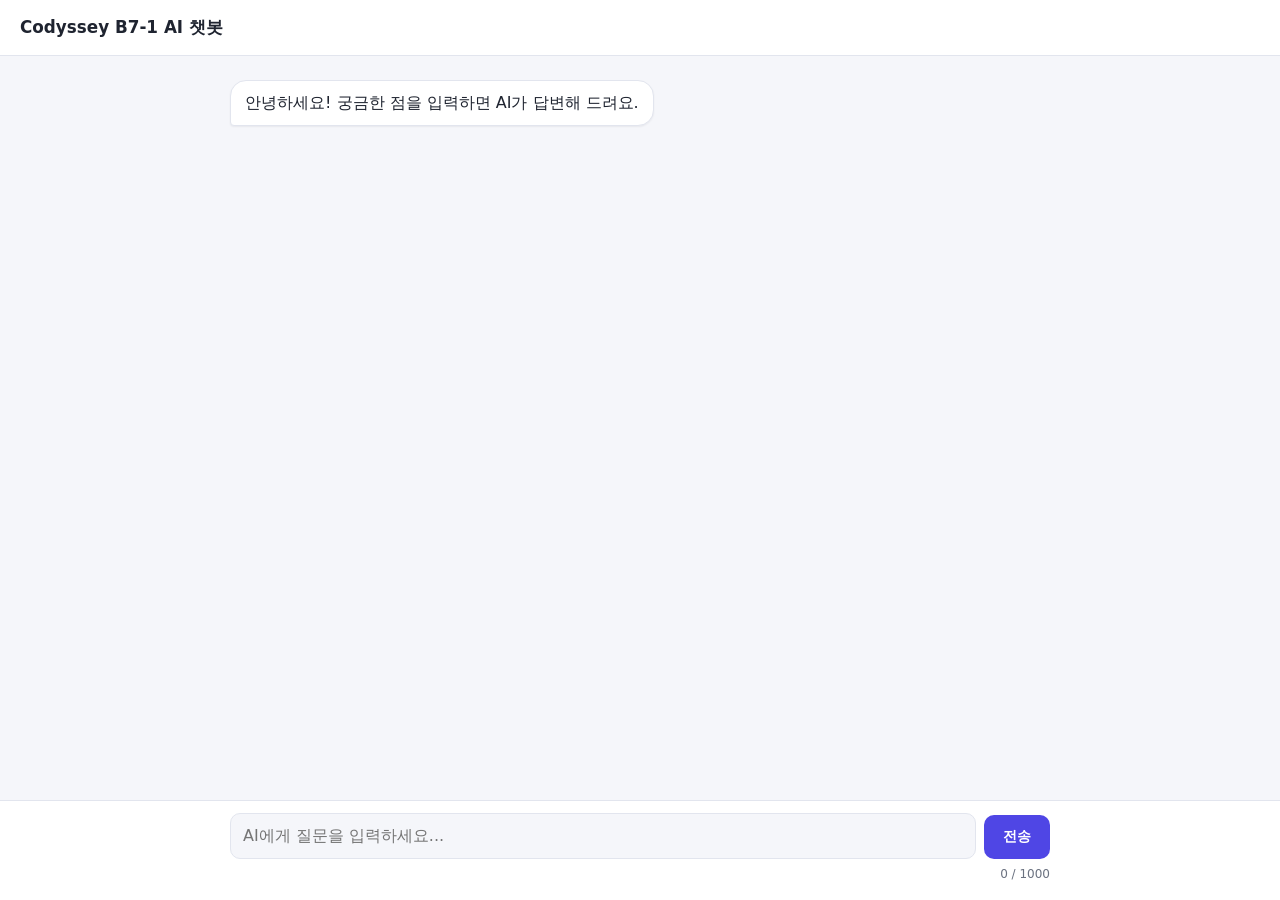
==== templates/index.html @ aaa0cbb3 "feat: style.css 모던 반응형 스타일링 및 말풍선 디자인 구현" ====
<!DOCTYPE html>
<html lang="ko">
<head>
  <meta charset="UTF-8">
  <meta name="viewport" content="width=device-width, initial-scale=1.0">
  <title>Codyssey B7-1 AI Chatbot</title>
  <link rel="stylesheet" href="/static/css/style.css">
</head>
<body>
  <!--
    [권태현 전담] 웹 챗봇 단일 페이지 인터페이스
    질문 입력과 AI 응답을 같은 화면의 말풍선으로 보여줍니다.
  -->
  <header class="app-header">
    <h1 class="app-title">Codyssey B7-1 AI 챗봇</h1>
    <div id="auth-info" class="auth-info"></div>
  </header>

  <div class="app-body">
    <main class="chat-panel">
      <section id="chat-messages" class="chat-messages" role="log" aria-live="polite" aria-label="대화 내용">
        <div class="message assistant welcome">안녕하세요! 궁금한 점을 입력하면 AI가 답변해 드려요.</div>
      </section>

      <form id="chat-form" class="chat-form" autocomplete="off">
        <label for="chat-input" class="visually-hidden">질문 입력</label>
        <textarea id="chat-input" name="prompt" rows="1" placeholder="AI에게 질문을 입력하세요..."></textarea>
        <button type="submit" id="send-btn" class="btn btn-primary send-btn">전송</button>
        <div class="chat-form-footer">
          <p id="input-hint" class="input-hint" role="alert" hidden></p>
          <span id="char-count" class="char-count">0 / 1000</span>
        </div>
      </form>
    </main>
  </div>
</body>
</html>
---- static/css/style.css ----
/*
 * [권태현 전담] 웹 챗봇 반응형 스타일시트
 * 색상·간격은 :root 변수로 관리하고, 시스템이 다크 모드면 변수만 바꿔 적용합니다.
 */

:root {
  --color-bg: #f5f6fa;
  --color-surface: #ffffff;
  --color-surface-muted: #eef0f6;
  --color-border: #e2e5ee;
  --color-text: #1f2430;
  --color-text-muted: #6b7280;
  --color-primary: #4f46e5;
  --color-primary-hover: #4338ca;
  --color-on-primary: #ffffff;
  --color-danger: #c62828;
  --color-danger-bg: #fdecec;
  --color-danger-border: #f5c2c2;
  --color-success: #1b7f3b;
  --radius-bubble: 16px;
  --radius-control: 10px;
  --shadow-sm: 0 1px 2px rgba(16, 24, 40, 0.06);
  --shadow-md: 0 12px 32px rgba(16, 24, 40, 0.18);
  --header-height: 56px;
  --content-width: 820px;
  font-family: "Pretendard", "Apple SD Gothic Neo", "Malgun Gothic", system-ui, -apple-system, "Segoe UI", sans-serif;
}

@media (prefers-color-scheme: dark) {
  :root {
    --color-bg: #0f1117;
    --color-surface: #181b24;
    --color-surface-muted: #232733;
    --color-border: #2c3140;
    --color-text: #e7e9ee;
    --color-text-muted: #9aa1b1;
    --color-primary: #7c74ff;
    --color-primary-hover: #6a61f5;
    --color-danger: #ff8a8a;
    --color-danger-bg: #3a1d21;
    --color-danger-border: #5c2a31;
    --color-success: #6fd394;
  }
}

*,
*::before,
*::after {
  box-sizing: border-box;
}

/* display를 지정한 요소도 hidden 속성이 있으면 확실히 숨김 */
[hidden] {
  display: none !important;
}

html,
body {
  height: 100%;
}

body {
  margin: 0;
  display: flex;
  flex-direction: column;
  height: 100vh;
  height: 100dvh;
  background: var(--color-bg);
  color: var(--color-text);
  line-height: 1.5;
}

/* ---------- 버튼 ---------- */
.btn {
  display: inline-flex;
  align-items: center;
  justify-content: center;
  gap: 6px;
  padding: 8px 14px;
  border: 1px solid transparent;
  border-radius: var(--radius-control);
  font: inherit;
  font-size: 0.9rem;
  font-weight: 600;
  cursor: pointer;
  transition: background-color 0.15s ease, opacity 0.15s ease;
}

.btn:focus-visible {
  outline: 2px solid var(--color-primary);
  outline-offset: 2px;
}

.btn:disabled {
  opacity: 0.5;
  cursor: not-allowed;
}

.btn-primary {
  background: var(--color-primary);
  color: var(--color-on-primary);
}

.btn-primary:hover:not(:disabled) {
  background: var(--color-primary-hover);
}

.btn-secondary {
  background: var(--color-surface-muted);
  color: var(--color-text);
  border-color: var(--color-border);
}

.btn-secondary:hover:not(:disabled) {
  border-color: var(--color-primary);
}

/* ---------- 헤더 ---------- */
.app-header {
  display: flex;
  align-items: center;
  gap: 12px;
  height: var(--header-height);
  padding: 0 20px;
  background: var(--color-surface);
  border-bottom: 1px solid var(--color-border);
  flex-shrink: 0;
}

.app-title {
  flex: 1;
  margin: 0;
  font-size: 1.05rem;
  font-weight: 700;
  white-space: nowrap;
  overflow: hidden;
  text-overflow: ellipsis;
}

.auth-info {
  display: flex;
  align-items: center;
  gap: 8px;
  font-size: 0.9rem;
}

/* ---------- 본문 / 대화 영역 ---------- */
.app-body {
  display: flex;
  flex: 1;
  min-height: 0;
}

.chat-panel {
  display: flex;
  flex: 1;
  flex-direction: column;
  min-width: 0;
  min-height: 0;
}

.chat-messages {
  display: flex;
  flex: 1;
  flex-direction: column;
  gap: 12px;
  overflow-y: auto;
  /* 넓은 화면에서는 대화 폭을 --content-width로 제한하고 가운데 정렬 */
  padding: 24px max(16px, calc((100% - var(--content-width)) / 2));
}

/* ---------- 말풍선 ---------- */
.message {
  max-width: min(720px, 85%);
  padding: 10px 14px;
  border-radius: var(--radius-bubble);
  box-shadow: var(--shadow-sm);
  /* AI 응답의 줄바꿈을 그대로 보여주고, 긴 단어·URL도 말풍선 안에서 줄바꿈 */
  white-space: pre-wrap;
  overflow-wrap: anywhere;
}

.message.user {
  align-self: flex-end;
  background: var(--color-primary);
  color: var(--color-on-primary);
  border-bottom-right-radius: 4px;
}

.message.assistant {
  align-self: flex-start;
  background: var(--color-surface);
  border: 1px solid var(--color-border);
  border-bottom-left-radius: 4px;
}

.message.failed {
  background: var(--color-danger-bg);
  border-color: var(--color-danger-border);
  color: var(--color-danger);
}

/* ---------- 입력 영역 ---------- */
.chat-form {
  display: grid;
  grid-template-columns: 1fr auto;
  gap: 6px 8px;
  padding: 12px max(16px, calc((100% - var(--content-width)) / 2)) 16px;
  background: var(--color-surface);
  border-top: 1px solid var(--color-border);
  flex-shrink: 0;
}

.chat-form textarea {
  min-height: 44px;
  max-height: 160px;
  padding: 10px 12px;
  border: 1px solid var(--color-border);
  border-radius: var(--radius-control);
  background: var(--color-bg);
  color: var(--color-text);
  font: inherit;
  line-height: 1.5;
  resize: none;
}

.chat-form textarea:focus {
  outline: none;
  border-color: var(--color-primary);
  box-shadow: 0 0 0 3px color-mix(in srgb, var(--color-primary) 25%, transparent);
}

.send-btn {
  align-self: end;
  height: 44px;
  padding: 0 18px;
}

.chat-form-footer {
  display: flex;
  grid-column: 1 / -1;
  align-items: center;
  gap: 8px;
  min-height: 1.2em;
}

.input-hint {
  margin: 0;
  color: var(--color-danger);
  font-size: 0.85rem;
}

.char-count {
  margin-left: auto;
  color: var(--color-text-muted);
  font-size: 0.75rem;
  font-variant-numeric: tabular-nums;
}

.char-count.over {
  color: var(--color-danger);
  font-weight: 700;
}

/* 화면에는 숨기고 스크린리더에는 읽히게 하는 유틸리티 */
.visually-hidden {
  position: absolute;
  width: 1px;
  height: 1px;
  margin: -1px;
  padding: 0;
  overflow: hidden;
  clip: rect(0 0 0 0);
  white-space: nowrap;
  border: 0;
}

/* ---------- 모바일 ---------- */
@media (max-width: 640px) {
  .app-header {
    padding: 0 12px;
  }

  .app-title {
    font-size: 0.95rem;
  }

  .chat-messages {
    padding: 16px 12px;
  }

  .message {
    max-width: 92%;
  }

  .chat-form {
    padding: 10px 12px 12px;
  }
}
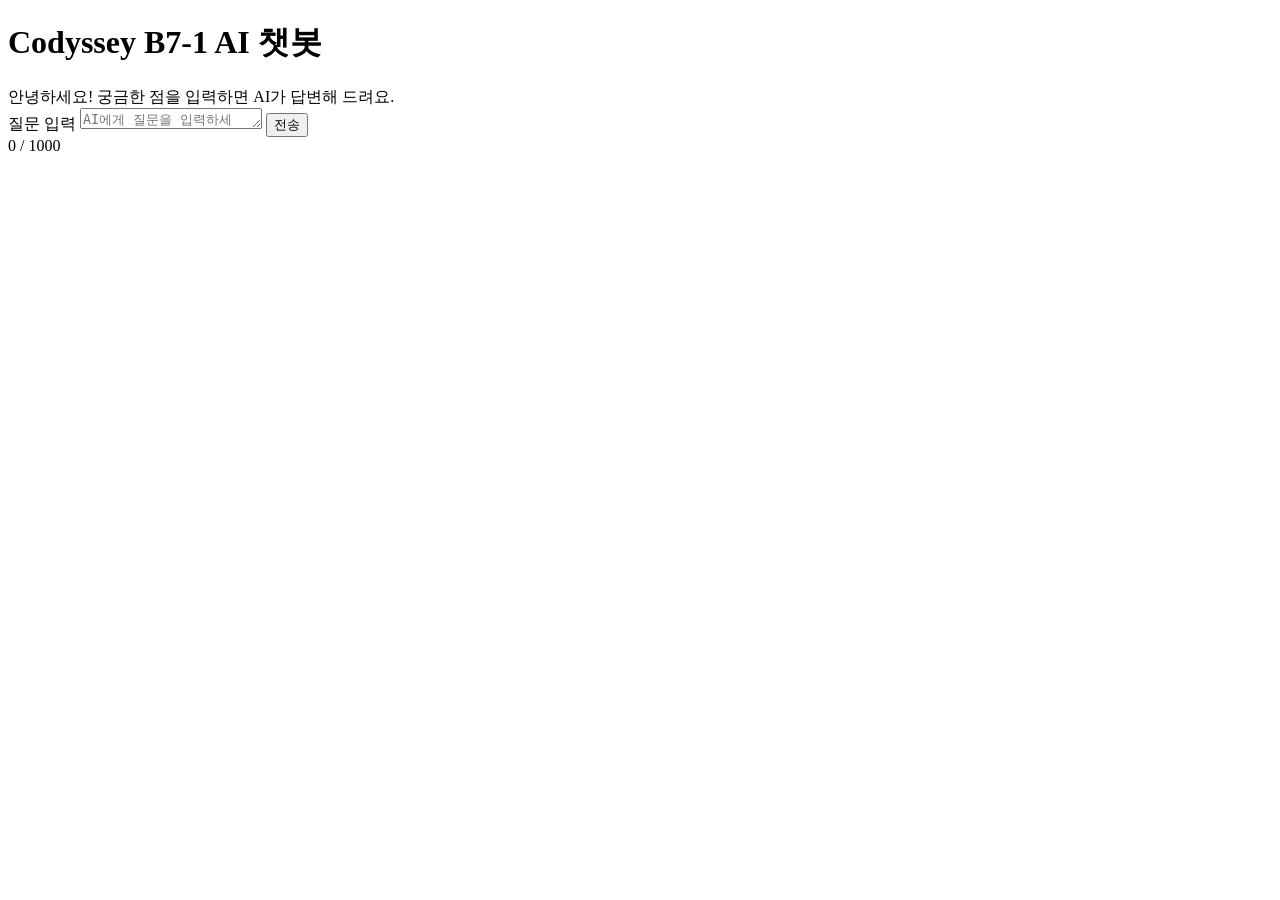
==== commit ff3b399a: "feat: index.html 챗봇 기본 레이아웃 및 대화창 마크업 작성" ====
--- a/templates/index.html
+++ b/templates/index.html
@@ -4,7 +4,6 @@
   <meta charset="UTF-8">
   <meta name="viewport" content="width=device-width, initial-scale=1.0">
   <title>Codyssey B7-1 AI Chatbot</title>
-  <link rel="stylesheet" href="/static/css/style.css">
 </head>
 <body>
   <!--
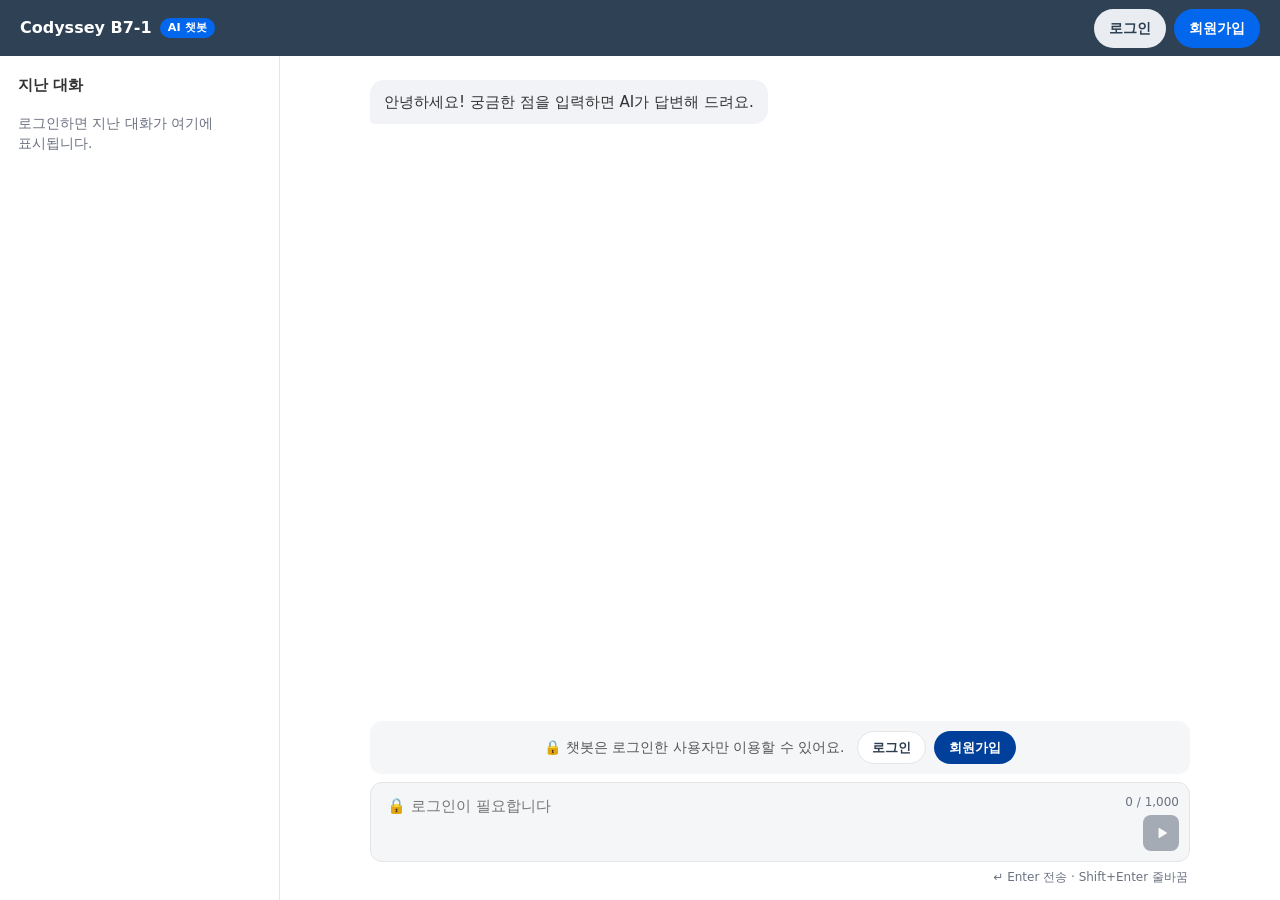
==== commit ca575cce: "feat: 코디세이 라이트 테마에 맞춰 색상·머리줄·말풍선·입력창 디자인 변경" ====
--- a/templates/index.html
+++ b/templates/index.html
@@ -4,6 +4,7 @@
   <meta charset="UTF-8">
   <meta name="viewport" content="width=device-width, initial-scale=1.0">
   <title>Codyssey B7-1 AI Chatbot</title>
+  <link rel="stylesheet" href="/static/css/style.css">
 </head>
 <body>
   <!--
@@ -11,26 +12,102 @@
     질문 입력과 AI 응답을 같은 화면의 말풍선으로 보여줍니다.
   -->
   <header class="app-header">
-    <h1 class="app-title">Codyssey B7-1 AI 챗봇</h1>
+    <button type="button" id="sidebar-toggle" class="icon-btn sidebar-toggle" aria-label="지난 대화 보기" aria-controls="history-sidebar" aria-expanded="false">☰</button>
+    <h1 class="app-title">
+      <span class="app-title-text">Codyssey B7-1</span>
+      <span class="app-badge">AI 챗봇</span>
+    </h1>
     <div id="auth-info" class="auth-info"></div>
   </header>
 
+  <div id="error-banner" class="error-banner" role="alert" hidden>
+    <span id="error-banner-text" class="error-banner-text"></span>
+    <button type="button" id="error-banner-close" class="icon-btn" aria-label="안내 닫기">✕</button>
+  </div>
+
   <div class="app-body">
+    <aside id="history-sidebar" class="history-sidebar" aria-label="지난 대화">
+      <h2 class="sidebar-title">지난 대화</h2>
+      <p id="history-status" class="history-status">로그인하면 지난 대화가 여기에 표시됩니다.</p>
+      <ul id="history-list" class="history-list"></ul>
+    </aside>
+    <div id="sidebar-backdrop" class="sidebar-backdrop" hidden></div>
+
     <main class="chat-panel">
       <section id="chat-messages" class="chat-messages" role="log" aria-live="polite" aria-label="대화 내용">
         <div class="message assistant welcome">안녕하세요! 궁금한 점을 입력하면 AI가 답변해 드려요.</div>
       </section>
 
+      <!-- 비로그인 상태가 기본: 로그인이 확인되면 app.js가 안내를 숨기고 입력창을 풀어줌 -->
+      <div id="login-notice" class="login-notice">
+        <span>🔒 챗봇은 로그인한 사용자만 이용할 수 있어요.</span>
+        <span class="login-notice-actions">
+          <button type="button" class="btn btn-secondary" data-open-modal="login">로그인</button>
+          <button type="button" class="btn btn-primary" data-open-modal="register">회원가입</button>
+        </span>
+      </div>
+
       <form id="chat-form" class="chat-form" autocomplete="off">
-        <label for="chat-input" class="visually-hidden">질문 입력</label>
-        <textarea id="chat-input" name="prompt" rows="1" placeholder="AI에게 질문을 입력하세요..."></textarea>
-        <button type="submit" id="send-btn" class="btn btn-primary send-btn">전송</button>
+        <div class="composer">
+          <label for="chat-input" class="visually-hidden">질문 입력</label>
+          <textarea id="chat-input" name="prompt" rows="1" placeholder="🔒 로그인이 필요합니다" disabled></textarea>
+          <span id="char-count" class="char-count">0 / 1,000</span>
+          <button type="submit" id="send-btn" class="send-btn" aria-label="전송" disabled>
+            <svg viewBox="0 0 24 24" aria-hidden="true" focusable="false"><path fill="currentColor" d="M6 4.5v15a1 1 0 0 0 1.5.86l12.5-7.5a1 1 0 0 0 0-1.72L7.5 3.64A1 1 0 0 0 6 4.5z"/></svg>
+          </button>
+        </div>
         <div class="chat-form-footer">
           <p id="input-hint" class="input-hint" role="alert" hidden></p>
-          <span id="char-count" class="char-count">0 / 1000</span>
+          <span class="keyboard-hint">↵ Enter 전송 · Shift+Enter 줄바꿈</span>
         </div>
       </form>
     </main>
   </div>
+
+  <dialog id="auth-modal" class="modal" aria-labelledby="auth-modal-title">
+    <div class="modal-content">
+      <div class="modal-header">
+        <h2 id="auth-modal-title" class="modal-title">Codyssey 챗봇 계정</h2>
+        <button type="button" class="icon-btn" data-close-modal aria-label="닫기">✕</button>
+      </div>
+
+      <div class="modal-tabs" role="tablist" aria-label="로그인 또는 회원가입">
+        <button type="button" id="tab-login" class="modal-tab" role="tab" data-auth-mode="login" aria-controls="login-form" aria-selected="true">로그인</button>
+        <button type="button" id="tab-register" class="modal-tab" role="tab" data-auth-mode="register" aria-controls="register-form" aria-selected="false">회원가입</button>
+      </div>
+
+      <form id="login-form" class="auth-form" role="tabpanel" aria-labelledby="tab-login">
+        <label>
+          <span class="field-label">아이디</span>
+          <input name="username" type="text" autocomplete="username" required>
+        </label>
+        <label>
+          <span class="field-label">비밀번호</span>
+          <input name="password" type="password" autocomplete="current-password" required>
+        </label>
+        <p id="login-message" class="form-message" aria-live="polite"></p>
+        <button type="submit" class="btn btn-primary">로그인</button>
+      </form>
+
+      <form id="register-form" class="auth-form" role="tabpanel" aria-labelledby="tab-register" hidden>
+        <label>
+          <span class="field-label">아이디 <span class="field-hint">3~50자</span></span>
+          <input name="username" type="text" autocomplete="username" minlength="3" maxlength="50" required>
+        </label>
+        <label>
+          <span class="field-label">비밀번호 <span class="field-hint">4~100자</span></span>
+          <input name="password" type="password" autocomplete="new-password" minlength="4" maxlength="100" required>
+        </label>
+        <label>
+          <span class="field-label">비밀번호 확인</span>
+          <input name="passwordConfirm" type="password" autocomplete="new-password" minlength="4" maxlength="100" required>
+        </label>
+        <p id="register-message" class="form-message" aria-live="polite"></p>
+        <button type="submit" class="btn btn-primary">회원가입</button>
+      </form>
+    </div>
+  </dialog>
+
+  <script src="/static/js/app.js"></script>
 </body>
 </html>
--- a/static/css/style.css
+++ b/static/css/style.css
@@ -0,0 +1,891 @@
+/*
+ * [권태현 전담] 웹 챗봇 반응형 스타일시트
+ * 코디세이 학습 화면(학습용 챗봇 패널)의 라이트 테마를 참고했습니다.
+ * 색상·간격은 :root 변수로 관리합니다.
+ */
+
+:root {
+  /* 코디세이 화면에서 뽑은 색 (흰 글자를 올리는 색은 명도 대비 4.5:1 이상이 되도록 일부 조정) */
+  --color-brand: #00409a;          /* 대표 파랑: 메인 화면 시작 버튼 */
+  --color-brand-hover: #003583;
+  --color-brand-bright: #0367ee;   /* 밝은 파랑: 레벨 배지 #0470fc를 대비 기준에 맞게 조정 */
+  --color-slate: #2c3e50;          /* 챗봇 패널의 전송·생성 버튼 */
+  --color-slate-hover: #223140;
+  --color-header: #2f4255;         /* 챗봇 패널 머리줄 */
+
+  --color-bg: #ffffff;
+  --color-surface: #ffffff;
+  --color-surface-muted: #f5f6f8;
+  --color-bubble-ai: #f1f3f6;
+  --color-border: #e5e5e5;
+  --color-border-strong: #d3d8de;
+  --color-text: #333333;
+  --color-text-sub: #555555;
+  --color-text-muted: #6b7280;     /* 참고 화면의 #999는 흰 바탕 대비가 부족해 진하게 조정 */
+  --color-on-dark: #ffffff;
+  --color-danger: #c41e43;
+  --color-danger-strong: #d42a4e;  /* 경험치 배지 분홍빨강 #ec3e5f를 대비 기준에 맞게 조정 */
+  --color-danger-bg: #fdeef1;
+  --color-danger-border: #f6c7d1;
+  --color-success: #1b7f3b;
+
+  --radius-bubble: 14px;
+  --radius-control: 8px;
+  --radius-box: 12px;
+  --radius-pill: 999px;
+  --shadow-md: 0 12px 32px rgba(16, 24, 40, 0.18);
+  --focus-ring: 0 0 0 3px rgba(3, 103, 238, 0.15);
+  --header-height: 56px;
+  --content-width: 820px;
+  font-family: "Pretendard", "Apple SD Gothic Neo", "Malgun Gothic", system-ui, -apple-system, "Segoe UI", sans-serif;
+}
+
+*,
+*::before,
+*::after {
+  box-sizing: border-box;
+}
+
+/* display를 지정한 요소도 hidden 속성이 있으면 확실히 숨김 */
+[hidden] {
+  display: none !important;
+}
+
+html,
+body {
+  height: 100%;
+}
+
+body {
+  margin: 0;
+  display: flex;
+  flex-direction: column;
+  height: 100vh;
+  height: 100dvh;
+  background: var(--color-bg);
+  color: var(--color-text);
+  line-height: 1.5;
+  /* 한국어 단어가 음절 중간에서 줄바꿈되지 않게 함 (끊을 곳이 없는 긴 문자열은 .message의 overflow-wrap이 처리) */
+  word-break: keep-all;
+}
+
+/* ---------- 버튼 ---------- */
+.btn {
+  display: inline-flex;
+  align-items: center;
+  justify-content: center;
+  gap: 6px;
+  padding: 8px 14px;
+  border: 1px solid transparent;
+  border-radius: var(--radius-control);
+  font: inherit;
+  font-size: 0.875rem;
+  font-weight: 600;
+  white-space: nowrap;
+  cursor: pointer;
+  transition: background-color 0.15s ease, border-color 0.15s ease, opacity 0.15s ease;
+}
+
+.btn:focus-visible {
+  outline: 2px solid var(--color-brand-bright);
+  outline-offset: 2px;
+}
+
+.btn:disabled {
+  opacity: 0.5;
+  cursor: not-allowed;
+}
+
+/* 대표 버튼: 메인 화면 시작 버튼처럼 진한 파랑 알약 모양 */
+.btn-primary {
+  border-radius: var(--radius-pill);
+  background: var(--color-brand);
+  color: var(--color-on-dark);
+}
+
+.btn-primary:hover:not(:disabled) {
+  background: var(--color-brand-hover);
+}
+
+.btn-secondary {
+  background: var(--color-surface);
+  border-color: var(--color-border);
+  color: var(--color-slate);
+}
+
+.btn-secondary:hover:not(:disabled) {
+  border-color: var(--color-border-strong);
+  background: var(--color-surface-muted);
+}
+
+/* 어두운 머리줄 위 버튼 */
+.btn-light {
+  border-radius: var(--radius-pill);
+  background: #e9edf1;
+  color: var(--color-slate);
+}
+
+.btn-light:hover:not(:disabled) {
+  background: #ffffff;
+}
+
+.btn-bright {
+  border-radius: var(--radius-pill);
+  background: var(--color-brand-bright);
+  color: var(--color-on-dark);
+}
+
+.btn-bright:hover:not(:disabled) {
+  background: #0259d1;
+}
+
+.icon-btn {
+  display: inline-flex;
+  align-items: center;
+  justify-content: center;
+  width: 36px;
+  height: 36px;
+  padding: 0;
+  border: none;
+  border-radius: var(--radius-control);
+  background: transparent;
+  color: inherit;
+  font-size: 1rem;
+  cursor: pointer;
+}
+
+.icon-btn:hover {
+  background: var(--color-surface-muted);
+}
+
+.icon-btn:focus-visible {
+  outline: 2px solid var(--color-brand-bright);
+  outline-offset: 2px;
+}
+
+/* ---------- 머리줄 (챗봇 패널 머리줄처럼 짙은 남회색) ---------- */
+.app-header {
+  display: flex;
+  align-items: center;
+  gap: 12px;
+  height: var(--header-height);
+  padding: 0 20px;
+  background: var(--color-header);
+  color: var(--color-on-dark);
+  flex-shrink: 0;
+}
+
+.app-header .icon-btn:hover {
+  background: rgba(255, 255, 255, 0.12);
+}
+
+.app-header :focus-visible {
+  outline-color: #ffffff;
+}
+
+.app-title {
+  display: flex;
+  flex: 1;
+  align-items: center;
+  gap: 8px;
+  min-width: 0;
+  margin: 0;
+  font-size: 1rem;
+  font-weight: 700;
+  white-space: nowrap;
+}
+
+.app-title-text {
+  overflow: hidden;
+  text-overflow: ellipsis;
+}
+
+/* 레벨 배지처럼 밝은 파랑 알약 */
+.app-badge {
+  flex-shrink: 0;
+  padding: 2px 8px;
+  border-radius: var(--radius-pill);
+  background: var(--color-brand-bright);
+  font-size: 0.7rem;
+  font-weight: 700;
+  letter-spacing: 0.02em;
+}
+
+.auth-info {
+  display: flex;
+  align-items: center;
+  gap: 8px;
+  font-size: 0.875rem;
+}
+
+.auth-user {
+  display: inline-flex;
+  align-items: center;
+  gap: 8px;
+  min-width: 0;
+  font-weight: 700;
+}
+
+.auth-user-name {
+  max-width: 200px;
+  overflow: hidden;
+  white-space: nowrap;
+  text-overflow: ellipsis;
+}
+
+/* 기본 프로필 원 (머리·몸 모양을 배경 그라디언트로 그림) */
+.avatar {
+  flex-shrink: 0;
+  width: 28px;
+  height: 28px;
+  border-radius: 50%;
+  background:
+    radial-gradient(circle at 50% 38%, #9aa5b4 0 21%, transparent 22%),
+    radial-gradient(ellipse 58% 40% at 50% 100%, #9aa5b4 0 98%, transparent 100%),
+    #e3e7ec;
+}
+
+/* ---------- 상단 에러 안내 배너 ---------- */
+.error-banner {
+  display: flex;
+  align-items: center;
+  gap: 12px;
+  padding: 8px 12px 8px 20px;
+  background: var(--color-danger-bg);
+  border-bottom: 1px solid var(--color-danger-border);
+  color: var(--color-danger);
+  font-size: 0.875rem;
+  flex-shrink: 0;
+}
+
+.error-banner-text {
+  flex: 1;
+}
+
+.error-banner .icon-btn {
+  width: 30px;
+  height: 30px;
+  font-size: 0.85rem;
+}
+
+.error-banner .icon-btn:hover {
+  background: rgba(196, 30, 67, 0.1);
+}
+
+/* ---------- 본문 / 대화 영역 ---------- */
+.app-body {
+  display: flex;
+  flex: 1;
+  min-height: 0;
+}
+
+.chat-panel {
+  display: flex;
+  flex: 1;
+  flex-direction: column;
+  min-width: 0;
+  min-height: 0;
+  background: var(--color-surface);
+}
+
+.chat-messages {
+  display: flex;
+  flex: 1;
+  flex-direction: column;
+  gap: 14px;
+  overflow-y: auto;
+  /* 넓은 화면에서는 대화 폭을 --content-width로 제한하고 가운데 정렬 */
+  padding: 24px max(16px, calc((100% - var(--content-width)) / 2));
+}
+
+/* ---------- 말풍선 ---------- */
+.message {
+  max-width: min(720px, 85%);
+  padding: 10px 14px;
+  border-radius: var(--radius-bubble);
+  font-size: 0.95rem;
+  line-height: 1.6;
+  /* AI 응답의 줄바꿈을 그대로 보여주고, 긴 단어·URL도 말풍선 안에서 줄바꿈 */
+  white-space: pre-wrap;
+  overflow-wrap: anywhere;
+}
+
+.message.user {
+  align-self: flex-end;
+  background: var(--color-brand);
+  color: var(--color-on-dark);
+  border-bottom-right-radius: 4px;
+}
+
+.message.assistant {
+  align-self: flex-start;
+  background: var(--color-bubble-ai);
+  color: var(--color-text);
+  border-bottom-left-radius: 4px;
+}
+
+.message.failed {
+  background: var(--color-danger-bg);
+  border: 1px solid var(--color-danger-border);
+  color: var(--color-danger);
+}
+
+/* AI 응답 대기 중: 점 3개가 차례로 튀는 애니메이션 */
+.message.loading {
+  color: var(--color-text-muted);
+}
+
+.typing {
+  display: inline-flex;
+  align-items: center;
+  gap: 5px;
+  height: 1.5em;
+}
+
+.typing span {
+  width: 7px;
+  height: 7px;
+  border-radius: 50%;
+  background: currentColor;
+  opacity: 0.35;
+  animation: typing-bounce 1.2s infinite ease-in-out;
+}
+
+.typing span:nth-child(2) {
+  animation-delay: 0.15s;
+}
+
+.typing span:nth-child(3) {
+  animation-delay: 0.3s;
+}
+
+@keyframes typing-bounce {
+  0%,
+  80%,
+  100% {
+    transform: translateY(0);
+    opacity: 0.35;
+  }
+
+  40% {
+    transform: translateY(-5px);
+    opacity: 1;
+  }
+}
+
+@media (prefers-reduced-motion: reduce) {
+  .typing span {
+    animation: none;
+    opacity: 0.6;
+  }
+}
+
+/* ---------- 입력 영역 (챗봇 패널처럼 테두리 상자 안에 입력창·글자 수·전송 버튼) ---------- */
+.chat-form {
+  padding: 8px max(16px, calc((100% - var(--content-width)) / 2)) 14px;
+  background: var(--color-surface);
+  flex-shrink: 0;
+}
+
+.composer {
+  display: grid;
+  grid-template-columns: 1fr auto;
+  grid-template-rows: auto 1fr;
+  gap: 4px 12px;
+  padding: 10px 10px 10px 16px;
+  border: 1px solid var(--color-border);
+  border-radius: var(--radius-box);
+  background: var(--color-surface);
+  transition: border-color 0.15s ease, box-shadow 0.15s ease;
+}
+
+.composer:focus-within {
+  border-color: var(--color-brand-bright);
+  box-shadow: var(--focus-ring);
+}
+
+.composer:has(textarea:disabled) {
+  background: var(--color-surface-muted);
+}
+
+.composer textarea {
+  grid-row: 1 / span 2;
+  grid-column: 1;
+  min-height: 48px;
+  max-height: 160px;
+  padding: 2px 0;
+  border: none;
+  background: transparent;
+  color: var(--color-text);
+  font: inherit;
+  font-size: 0.95rem;
+  line-height: 1.5;
+  resize: none;
+}
+
+.composer textarea:focus {
+  outline: none;
+}
+
+.composer textarea:disabled {
+  cursor: not-allowed;
+}
+
+.char-count {
+  grid-row: 1;
+  grid-column: 2;
+  justify-self: end;
+  color: var(--color-text-muted);
+  font-size: 0.75rem;
+  font-variant-numeric: tabular-nums;
+  white-space: nowrap;
+}
+
+.char-count.over {
+  color: var(--color-danger);
+  font-weight: 700;
+}
+
+/* 챗봇 패널의 정사각형 전송 버튼 */
+.send-btn {
+  display: inline-flex;
+  grid-row: 2;
+  grid-column: 2;
+  align-items: center;
+  align-self: end;
+  justify-content: center;
+  justify-self: end;
+  width: 36px;
+  height: 36px;
+  padding: 0;
+  border: none;
+  border-radius: var(--radius-control);
+  background: var(--color-slate);
+  color: var(--color-on-dark);
+  cursor: pointer;
+  transition: background-color 0.15s ease, opacity 0.15s ease;
+}
+
+.send-btn svg {
+  width: 14px;
+  height: 14px;
+  margin-left: 2px; /* 삼각형 아이콘을 눈으로 보기에 가운데로 */
+}
+
+.send-btn:hover:not(:disabled) {
+  background: var(--color-slate-hover);
+}
+
+.send-btn:focus-visible {
+  outline: 2px solid var(--color-brand-bright);
+  outline-offset: 2px;
+}
+
+.send-btn:disabled {
+  opacity: 0.4;
+  cursor: not-allowed;
+}
+
+.chat-form-footer {
+  display: flex;
+  align-items: center;
+  gap: 8px;
+  min-height: 1.2em;
+  padding: 6px 2px 0;
+}
+
+.input-hint {
+  margin: 0;
+  color: var(--color-danger);
+  font-size: 0.8rem;
+}
+
+.keyboard-hint {
+  margin-left: auto;
+  color: var(--color-text-muted);
+  font-size: 0.75rem;
+  white-space: nowrap;
+}
+
+/* ---------- 비로그인 안내 ---------- */
+.login-notice {
+  display: flex;
+  flex-wrap: wrap;
+  align-items: center;
+  justify-content: center;
+  gap: 8px 12px;
+  margin: 0 max(16px, calc((100% - var(--content-width)) / 2));
+  padding: 10px 16px;
+  border-radius: var(--radius-box);
+  background: var(--color-surface-muted);
+  color: var(--color-text-sub);
+  font-size: 0.875rem;
+  text-align: center;
+}
+
+.login-notice-actions {
+  display: inline-flex;
+  gap: 8px;
+}
+
+.login-notice .btn {
+  padding: 6px 14px;
+  font-size: 0.8rem;
+}
+
+.login-notice .btn-secondary {
+  border-radius: var(--radius-pill);
+}
+
+/* ---------- 로그인 / 회원가입 모달 ---------- */
+.modal {
+  width: min(400px, calc(100% - 32px));
+  padding: 0;
+  border: none;
+  border-radius: 14px;
+  background: var(--color-surface);
+  color: var(--color-text);
+  box-shadow: var(--shadow-md);
+  overflow: hidden;
+}
+
+.modal::backdrop {
+  background: rgba(2, 17, 36, 0.55);
+}
+
+.modal-header {
+  display: flex;
+  align-items: center;
+  justify-content: space-between;
+  padding: 10px 10px 10px 20px;
+  background: var(--color-header);
+  color: var(--color-on-dark);
+}
+
+.modal-header .icon-btn:hover {
+  background: rgba(255, 255, 255, 0.12);
+}
+
+.modal-header .icon-btn:focus-visible {
+  outline-color: #ffffff;
+}
+
+.modal-title {
+  margin: 0;
+  font-size: 1rem;
+}
+
+/* 챗봇 패널의 '대화' 탭처럼 글자 아래 밑줄 */
+.modal-tabs {
+  display: flex;
+  gap: 20px;
+  margin: 0 22px;
+  border-bottom: 1px solid var(--color-border);
+}
+
+.modal-tab {
+  padding: 14px 2px 10px;
+  border: none;
+  border-bottom: 2px solid transparent;
+  background: none;
+  color: var(--color-text-muted);
+  font: inherit;
+  font-weight: 600;
+  cursor: pointer;
+}
+
+.modal-tab[aria-selected="true"] {
+  color: var(--color-text);
+  border-bottom-color: var(--color-slate);
+}
+
+.modal-tab:focus-visible {
+  outline: 2px solid var(--color-brand-bright);
+  outline-offset: 2px;
+}
+
+.auth-form {
+  display: grid;
+  gap: 14px;
+  padding: 20px 22px 24px;
+}
+
+.auth-form label {
+  display: grid;
+  gap: 6px;
+  font-size: 0.875rem;
+  font-weight: 600;
+}
+
+.field-hint {
+  color: var(--color-text-muted);
+  font-size: 0.8rem;
+  font-weight: 400;
+}
+
+.auth-form input {
+  padding: 10px 12px;
+  border: 1px solid var(--color-border);
+  border-radius: var(--radius-control);
+  background: var(--color-surface);
+  color: var(--color-text);
+  font: inherit;
+  font-weight: 400;
+}
+
+.auth-form input:focus {
+  outline: none;
+  border-color: var(--color-brand-bright);
+  box-shadow: var(--focus-ring);
+}
+
+.auth-form .btn {
+  padding: 12px 14px;
+  font-size: 0.95rem;
+}
+
+.form-message {
+  min-height: 1.2em;
+  margin: 0;
+  font-size: 0.85rem;
+}
+
+.form-message.error {
+  color: var(--color-danger);
+}
+
+.form-message.success {
+  color: var(--color-success);
+}
+
+/* ---------- 지난 대화 사이드바 (챗봇 패널의 대화 이력 목록) ---------- */
+.sidebar-toggle {
+  display: none;
+}
+
+.history-sidebar {
+  display: flex;
+  flex-direction: column;
+  gap: 10px;
+  width: 280px;
+  flex-shrink: 0;
+  padding: 18px 14px;
+  background: var(--color-surface);
+  border-right: 1px solid var(--color-border);
+  overflow-y: auto;
+}
+
+.sidebar-title {
+  margin: 0 4px 2px;
+  color: var(--color-text);
+  font-size: 0.95rem;
+  font-weight: 700;
+}
+
+.history-status {
+  margin: 4px;
+  color: var(--color-text-muted);
+  font-size: 0.85rem;
+}
+
+.history-list {
+  display: grid;
+  gap: 8px;
+  margin: 0;
+  padding: 0;
+  list-style: none;
+}
+
+/* 테두리 있는 카드 모양 항목: 제목 한 줄 + 날짜 */
+.history-item {
+  display: grid;
+  gap: 3px;
+  width: 100%;
+  padding: 10px 12px;
+  border: 1px solid #ececec;
+  border-radius: var(--radius-control);
+  background: var(--color-surface);
+  color: inherit;
+  font: inherit;
+  text-align: left;
+  cursor: pointer;
+  transition: border-color 0.15s ease, background-color 0.15s ease;
+}
+
+.history-item:hover {
+  border-color: var(--color-border-strong);
+  background: var(--color-surface-muted);
+}
+
+.history-item:focus-visible {
+  outline: 2px solid var(--color-brand-bright);
+  outline-offset: 1px;
+}
+
+.history-item-title {
+  overflow: hidden;
+  color: var(--color-text);
+  font-size: 0.875rem;
+  font-weight: 600;
+  white-space: nowrap;
+  text-overflow: ellipsis;
+}
+
+.history-item-meta {
+  display: flex;
+  align-items: center;
+  gap: 6px;
+  color: var(--color-text-muted);
+  font-size: 0.75rem;
+}
+
+/* 경험치 배지처럼 분홍빨강 알약 */
+.badge-failed {
+  padding: 0 7px;
+  border-radius: var(--radius-pill);
+  background: var(--color-danger-strong);
+  color: var(--color-on-dark);
+  font-size: 0.7rem;
+  font-weight: 700;
+  line-height: 1.6;
+}
+
+.history-divider {
+  align-self: center;
+  padding: 2px 12px;
+  border-radius: var(--radius-pill);
+  background: var(--color-surface-muted);
+  color: var(--color-text-muted);
+  font-size: 0.75rem;
+}
+
+/* 사이드바에서 고른 질문을 대화창에서 잠깐 강조 */
+.message.highlight {
+  animation: highlight-pulse 1.6s ease-out;
+}
+
+@keyframes highlight-pulse {
+  0% {
+    box-shadow: 0 0 0 4px rgba(3, 103, 238, 0.45);
+  }
+
+  100% {
+    box-shadow: 0 0 0 0 rgba(3, 103, 238, 0);
+  }
+}
+
+.sidebar-backdrop {
+  display: none;
+}
+
+@media (max-width: 768px) {
+  .sidebar-toggle {
+    display: inline-flex;
+  }
+
+  /* 모바일에서는 왼쪽에서 밀려 나오는 서랍으로 바뀜 (닫혀 있을 때는 Tab 이동에서도 제외) */
+  .history-sidebar {
+    position: fixed;
+    top: var(--header-height);
+    bottom: 0;
+    left: 0;
+    z-index: 20;
+    width: min(300px, 85vw);
+    box-shadow: var(--shadow-md);
+    transform: translateX(-100%);
+    visibility: hidden;
+    transition: transform 0.2s ease, visibility 0.2s;
+  }
+
+  body.sidebar-open .history-sidebar {
+    transform: none;
+    visibility: visible;
+  }
+
+  .sidebar-backdrop {
+    display: block;
+    position: fixed;
+    inset: var(--header-height) 0 0 0;
+    z-index: 10;
+    background: rgba(2, 17, 36, 0.4);
+  }
+}
+
+@media (prefers-reduced-motion: reduce) {
+  .message.highlight {
+    animation: none;
+    outline: 3px solid var(--color-brand-bright);
+  }
+
+  .history-sidebar {
+    transition: none;
+  }
+}
+
+/* 화면에는 숨기고 스크린리더에는 읽히게 하는 유틸리티 */
+.visually-hidden {
+  position: absolute;
+  width: 1px;
+  height: 1px;
+  margin: -1px;
+  padding: 0;
+  overflow: hidden;
+  clip: rect(0 0 0 0);
+  white-space: nowrap;
+  border: 0;
+}
+
+/* ---------- 모바일 ---------- */
+@media (max-width: 640px) {
+  .app-header {
+    gap: 8px;
+    padding: 0 12px;
+  }
+
+  .app-title {
+    font-size: 0.95rem;
+  }
+
+  .auth-info {
+    gap: 6px;
+  }
+
+  .auth-info .btn {
+    padding: 6px 10px;
+    font-size: 0.8rem;
+  }
+
+  .auth-user-name {
+    max-width: 96px;
+  }
+
+  .chat-messages {
+    padding: 16px 12px;
+  }
+
+  .message {
+    max-width: 92%;
+  }
+
+  .chat-form {
+    padding: 8px 12px 12px;
+  }
+
+  .login-notice {
+    margin: 0 12px;
+  }
+}
+
+@media (max-width: 400px) {
+  /* 아주 좁은 화면에서는 제목 옆 배지를 숨겨 로그인 버튼 자리를 확보 */
+  .app-badge {
+    display: none;
+  }
+}
+
+/* 터치 화면·좁은 화면에서는 물리 키보드 단축키 안내를 숨김 */
+@media (max-width: 640px), (pointer: coarse) {
+  .keyboard-hint {
+    display: none;
+  }
+}
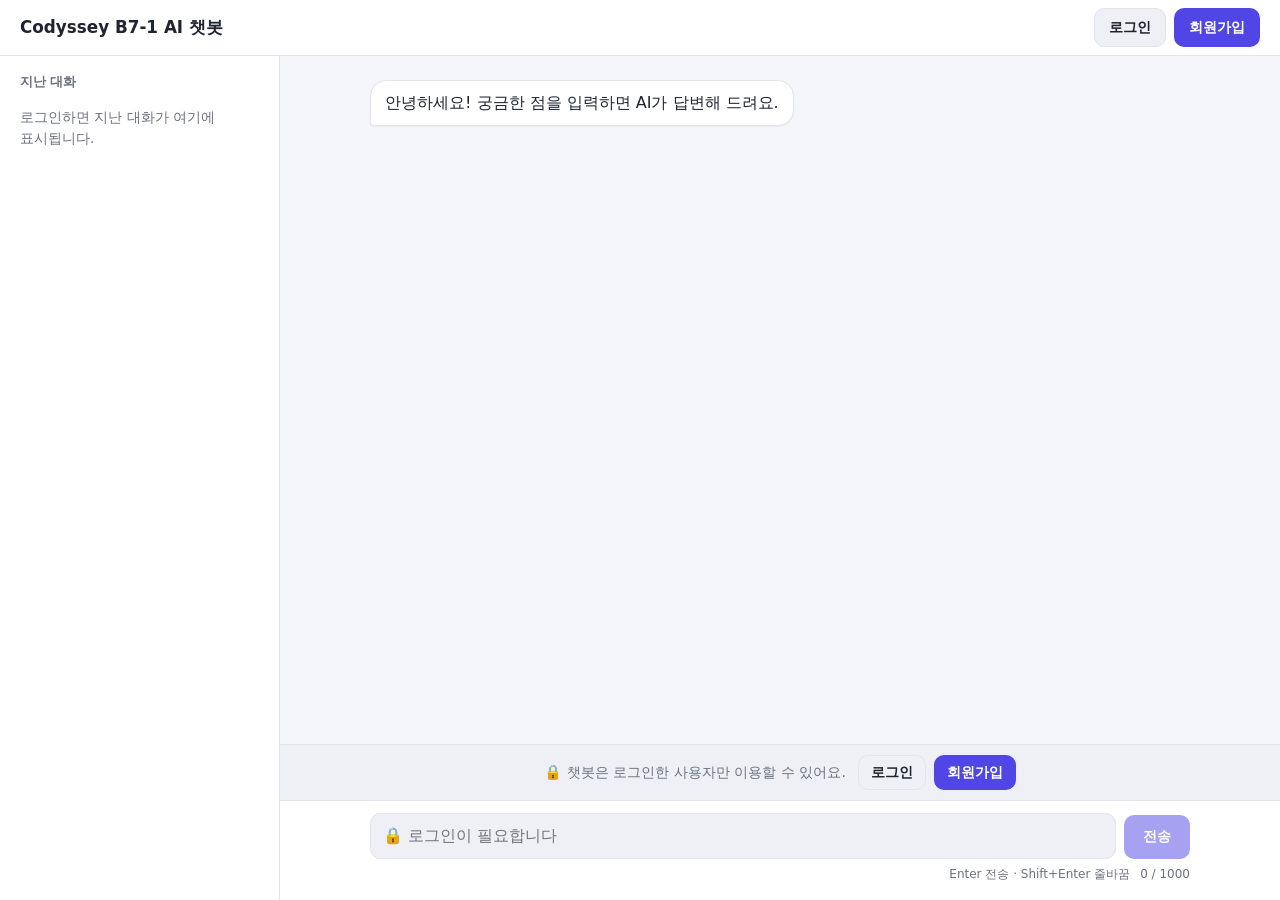
==== commit 3a40b7d4: "fix: 모바일에서 입력창 안내 문구가 잘리고 한국어 단어가 중간에서 줄바꿈되는 문제 수정" ====
--- a/templates/index.html
+++ b/templates/index.html
@@ -13,10 +13,7 @@
   -->
   <header class="app-header">
     <button type="button" id="sidebar-toggle" class="icon-btn sidebar-toggle" aria-label="지난 대화 보기" aria-controls="history-sidebar" aria-expanded="false">☰</button>
-    <h1 class="app-title">
-      <span class="app-title-text">Codyssey B7-1</span>
-      <span class="app-badge">AI 챗봇</span>
-    </h1>
+    <h1 class="app-title">Codyssey B7-1 AI 챗봇</h1>
     <div id="auth-info" class="auth-info"></div>
   </header>
 
@@ -48,17 +45,15 @@
       </div>
 
       <form id="chat-form" class="chat-form" autocomplete="off">
-        <div class="composer">
-          <label for="chat-input" class="visually-hidden">질문 입력</label>
-          <textarea id="chat-input" name="prompt" rows="1" placeholder="🔒 로그인이 필요합니다" disabled></textarea>
-          <span id="char-count" class="char-count">0 / 1,000</span>
-          <button type="submit" id="send-btn" class="send-btn" aria-label="전송" disabled>
-            <svg viewBox="0 0 24 24" aria-hidden="true" focusable="false"><path fill="currentColor" d="M6 4.5v15a1 1 0 0 0 1.5.86l12.5-7.5a1 1 0 0 0 0-1.72L7.5 3.64A1 1 0 0 0 6 4.5z"/></svg>
-          </button>
-        </div>
+        <label for="chat-input" class="visually-hidden">질문 입력</label>
+        <textarea id="chat-input" name="prompt" rows="1" placeholder="🔒 로그인이 필요합니다" disabled></textarea>
+        <button type="submit" id="send-btn" class="btn btn-primary send-btn" disabled>전송</button>
         <div class="chat-form-footer">
           <p id="input-hint" class="input-hint" role="alert" hidden></p>
-          <span class="keyboard-hint">↵ Enter 전송 · Shift+Enter 줄바꿈</span>
+          <span class="form-meta">
+            <span class="keyboard-hint">Enter 전송 · Shift+Enter 줄바꿈</span>
+            <span id="char-count" class="char-count">0 / 1000</span>
+          </span>
         </div>
       </form>
     </main>
--- a/static/css/style.css
+++ b/static/css/style.css
@@ -1,43 +1,46 @@
 /*
  * [권태현 전담] 웹 챗봇 반응형 스타일시트
- * 코디세이 학습 화면(학습용 챗봇 패널)의 라이트 테마를 참고했습니다.
- * 색상·간격은 :root 변수로 관리합니다.
+ * 색상·간격은 :root 변수로 관리하고, 시스템이 다크 모드면 변수만 바꿔 적용합니다.
  */
 
 :root {
-  /* 코디세이 화면에서 뽑은 색 (흰 글자를 올리는 색은 명도 대비 4.5:1 이상이 되도록 일부 조정) */
-  --color-brand: #00409a;          /* 대표 파랑: 메인 화면 시작 버튼 */
-  --color-brand-hover: #003583;
-  --color-brand-bright: #0367ee;   /* 밝은 파랑: 레벨 배지 #0470fc를 대비 기준에 맞게 조정 */
-  --color-slate: #2c3e50;          /* 챗봇 패널의 전송·생성 버튼 */
-  --color-slate-hover: #223140;
-  --color-header: #2f4255;         /* 챗봇 패널 머리줄 */
-
-  --color-bg: #ffffff;
+  --color-bg: #f5f6fa;
   --color-surface: #ffffff;
-  --color-surface-muted: #f5f6f8;
-  --color-bubble-ai: #f1f3f6;
-  --color-border: #e5e5e5;
-  --color-border-strong: #d3d8de;
-  --color-text: #333333;
-  --color-text-sub: #555555;
-  --color-text-muted: #6b7280;     /* 참고 화면의 #999는 흰 바탕 대비가 부족해 진하게 조정 */
-  --color-on-dark: #ffffff;
-  --color-danger: #c41e43;
-  --color-danger-strong: #d42a4e;  /* 경험치 배지 분홍빨강 #ec3e5f를 대비 기준에 맞게 조정 */
-  --color-danger-bg: #fdeef1;
-  --color-danger-border: #f6c7d1;
+  --color-surface-muted: #eef0f6;
+  --color-border: #e2e5ee;
+  --color-text: #1f2430;
+  --color-text-muted: #6b7280;
+  --color-primary: #4f46e5;
+  --color-primary-hover: #4338ca;
+  --color-on-primary: #ffffff;
+  --color-danger: #c62828;
+  --color-danger-bg: #fdecec;
+  --color-danger-border: #f5c2c2;
   --color-success: #1b7f3b;
-
-  --radius-bubble: 14px;
-  --radius-control: 8px;
-  --radius-box: 12px;
-  --radius-pill: 999px;
+  --radius-bubble: 16px;
+  --radius-control: 10px;
+  --shadow-sm: 0 1px 2px rgba(16, 24, 40, 0.06);
   --shadow-md: 0 12px 32px rgba(16, 24, 40, 0.18);
-  --focus-ring: 0 0 0 3px rgba(3, 103, 238, 0.15);
   --header-height: 56px;
   --content-width: 820px;
   font-family: "Pretendard", "Apple SD Gothic Neo", "Malgun Gothic", system-ui, -apple-system, "Segoe UI", sans-serif;
+}
+
+@media (prefers-color-scheme: dark) {
+  :root {
+    --color-bg: #0f1117;
+    --color-surface: #181b24;
+    --color-surface-muted: #232733;
+    --color-border: #2c3140;
+    --color-text: #e7e9ee;
+    --color-text-muted: #9aa1b1;
+    --color-primary: #7c74ff;
+    --color-primary-hover: #6a61f5;
+    --color-danger: #ff8a8a;
+    --color-danger-bg: #3a1d21;
+    --color-danger-border: #5c2a31;
+    --color-success: #6fd394;
+  }
 }
 
 *,
@@ -79,15 +82,14 @@
   border: 1px solid transparent;
   border-radius: var(--radius-control);
   font: inherit;
-  font-size: 0.875rem;
+  font-size: 0.9rem;
   font-weight: 600;
-  white-space: nowrap;
   cursor: pointer;
-  transition: background-color 0.15s ease, border-color 0.15s ease, opacity 0.15s ease;
+  transition: background-color 0.15s ease, opacity 0.15s ease;
 }
 
 .btn:focus-visible {
-  outline: 2px solid var(--color-brand-bright);
+  outline: 2px solid var(--color-primary);
   outline-offset: 2px;
 }
 
@@ -96,153 +98,52 @@
   cursor: not-allowed;
 }
 
-/* 대표 버튼: 메인 화면 시작 버튼처럼 진한 파랑 알약 모양 */
 .btn-primary {
-  border-radius: var(--radius-pill);
-  background: var(--color-brand);
-  color: var(--color-on-dark);
+  background: var(--color-primary);
+  color: var(--color-on-primary);
 }
 
 .btn-primary:hover:not(:disabled) {
-  background: var(--color-brand-hover);
+  background: var(--color-primary-hover);
 }
 
 .btn-secondary {
-  background: var(--color-surface);
+  background: var(--color-surface-muted);
+  color: var(--color-text);
   border-color: var(--color-border);
-  color: var(--color-slate);
 }
 
 .btn-secondary:hover:not(:disabled) {
-  border-color: var(--color-border-strong);
-  background: var(--color-surface-muted);
-}
-
-/* 어두운 머리줄 위 버튼 */
-.btn-light {
-  border-radius: var(--radius-pill);
-  background: #e9edf1;
-  color: var(--color-slate);
-}
-
-.btn-light:hover:not(:disabled) {
-  background: #ffffff;
-}
-
-.btn-bright {
-  border-radius: var(--radius-pill);
-  background: var(--color-brand-bright);
-  color: var(--color-on-dark);
-}
-
-.btn-bright:hover:not(:disabled) {
-  background: #0259d1;
-}
-
-.icon-btn {
-  display: inline-flex;
-  align-items: center;
-  justify-content: center;
-  width: 36px;
-  height: 36px;
-  padding: 0;
-  border: none;
-  border-radius: var(--radius-control);
-  background: transparent;
-  color: inherit;
-  font-size: 1rem;
-  cursor: pointer;
-}
-
-.icon-btn:hover {
-  background: var(--color-surface-muted);
-}
-
-.icon-btn:focus-visible {
-  outline: 2px solid var(--color-brand-bright);
-  outline-offset: 2px;
-}
-
-/* ---------- 머리줄 (챗봇 패널 머리줄처럼 짙은 남회색) ---------- */
+  border-color: var(--color-primary);
+}
+
+/* ---------- 헤더 ---------- */
 .app-header {
   display: flex;
   align-items: center;
   gap: 12px;
   height: var(--header-height);
   padding: 0 20px;
-  background: var(--color-header);
-  color: var(--color-on-dark);
+  background: var(--color-surface);
+  border-bottom: 1px solid var(--color-border);
   flex-shrink: 0;
 }
 
-.app-header .icon-btn:hover {
-  background: rgba(255, 255, 255, 0.12);
-}
-
-.app-header :focus-visible {
-  outline-color: #ffffff;
-}
-
 .app-title {
-  display: flex;
   flex: 1;
-  align-items: center;
-  gap: 8px;
-  min-width: 0;
   margin: 0;
-  font-size: 1rem;
+  font-size: 1.05rem;
   font-weight: 700;
   white-space: nowrap;
-}
-
-.app-title-text {
   overflow: hidden;
   text-overflow: ellipsis;
 }
 
-/* 레벨 배지처럼 밝은 파랑 알약 */
-.app-badge {
-  flex-shrink: 0;
-  padding: 2px 8px;
-  border-radius: var(--radius-pill);
-  background: var(--color-brand-bright);
-  font-size: 0.7rem;
-  font-weight: 700;
-  letter-spacing: 0.02em;
-}
-
 .auth-info {
   display: flex;
   align-items: center;
   gap: 8px;
-  font-size: 0.875rem;
-}
-
-.auth-user {
-  display: inline-flex;
-  align-items: center;
-  gap: 8px;
-  min-width: 0;
-  font-weight: 700;
-}
-
-.auth-user-name {
-  max-width: 200px;
-  overflow: hidden;
-  white-space: nowrap;
-  text-overflow: ellipsis;
-}
-
-/* 기본 프로필 원 (머리·몸 모양을 배경 그라디언트로 그림) */
-.avatar {
-  flex-shrink: 0;
-  width: 28px;
-  height: 28px;
-  border-radius: 50%;
-  background:
-    radial-gradient(circle at 50% 38%, #9aa5b4 0 21%, transparent 22%),
-    radial-gradient(ellipse 58% 40% at 50% 100%, #9aa5b4 0 98%, transparent 100%),
-    #e3e7ec;
+  font-size: 0.9rem;
 }
 
 /* ---------- 상단 에러 안내 배너 ---------- */
@@ -254,7 +155,7 @@
   background: var(--color-danger-bg);
   border-bottom: 1px solid var(--color-danger-border);
   color: var(--color-danger);
-  font-size: 0.875rem;
+  font-size: 0.9rem;
   flex-shrink: 0;
 }
 
@@ -269,7 +170,7 @@
 }
 
 .error-banner .icon-btn:hover {
-  background: rgba(196, 30, 67, 0.1);
+  background: color-mix(in srgb, var(--color-danger) 12%, transparent);
 }
 
 /* ---------- 본문 / 대화 영역 ---------- */
@@ -285,14 +186,13 @@
   flex-direction: column;
   min-width: 0;
   min-height: 0;
-  background: var(--color-surface);
 }
 
 .chat-messages {
   display: flex;
   flex: 1;
   flex-direction: column;
-  gap: 14px;
+  gap: 12px;
   overflow-y: auto;
   /* 넓은 화면에서는 대화 폭을 --content-width로 제한하고 가운데 정렬 */
   padding: 24px max(16px, calc((100% - var(--content-width)) / 2));
@@ -303,8 +203,7 @@
   max-width: min(720px, 85%);
   padding: 10px 14px;
   border-radius: var(--radius-bubble);
-  font-size: 0.95rem;
-  line-height: 1.6;
+  box-shadow: var(--shadow-sm);
   /* AI 응답의 줄바꿈을 그대로 보여주고, 긴 단어·URL도 말풍선 안에서 줄바꿈 */
   white-space: pre-wrap;
   overflow-wrap: anywhere;
@@ -312,21 +211,21 @@
 
 .message.user {
   align-self: flex-end;
-  background: var(--color-brand);
-  color: var(--color-on-dark);
+  background: var(--color-primary);
+  color: var(--color-on-primary);
   border-bottom-right-radius: 4px;
 }
 
 .message.assistant {
   align-self: flex-start;
-  background: var(--color-bubble-ai);
-  color: var(--color-text);
+  background: var(--color-surface);
+  border: 1px solid var(--color-border);
   border-bottom-left-radius: 4px;
 }
 
 .message.failed {
   background: var(--color-danger-bg);
-  border: 1px solid var(--color-danger-border);
+  border-color: var(--color-danger-border);
   color: var(--color-danger);
 }
 
@@ -380,65 +279,102 @@
   }
 }
 
-/* ---------- 입력 영역 (챗봇 패널처럼 테두리 상자 안에 입력창·글자 수·전송 버튼) ---------- */
+/* ---------- 입력 영역 ---------- */
 .chat-form {
-  padding: 8px max(16px, calc((100% - var(--content-width)) / 2)) 14px;
-  background: var(--color-surface);
-  flex-shrink: 0;
-}
-
-.composer {
   display: grid;
   grid-template-columns: 1fr auto;
-  grid-template-rows: auto 1fr;
-  gap: 4px 12px;
-  padding: 10px 10px 10px 16px;
+  gap: 6px 8px;
+  padding: 12px max(16px, calc((100% - var(--content-width)) / 2)) 16px;
+  background: var(--color-surface);
+  border-top: 1px solid var(--color-border);
+  flex-shrink: 0;
+}
+
+.chat-form textarea {
+  min-height: 44px;
+  max-height: 160px;
+  padding: 10px 12px;
   border: 1px solid var(--color-border);
-  border-radius: var(--radius-box);
-  background: var(--color-surface);
-  transition: border-color 0.15s ease, box-shadow 0.15s ease;
-}
-
-.composer:focus-within {
-  border-color: var(--color-brand-bright);
-  box-shadow: var(--focus-ring);
-}
-
-.composer:has(textarea:disabled) {
-  background: var(--color-surface-muted);
-}
-
-.composer textarea {
-  grid-row: 1 / span 2;
-  grid-column: 1;
-  min-height: 48px;
-  max-height: 160px;
-  padding: 2px 0;
-  border: none;
-  background: transparent;
+  border-radius: var(--radius-control);
+  background: var(--color-bg);
   color: var(--color-text);
   font: inherit;
-  font-size: 0.95rem;
   line-height: 1.5;
   resize: none;
 }
 
-.composer textarea:focus {
+.chat-form textarea:focus {
   outline: none;
-}
-
-.composer textarea:disabled {
+  border-color: var(--color-primary);
+  box-shadow: 0 0 0 3px color-mix(in srgb, var(--color-primary) 25%, transparent);
+}
+
+.chat-form textarea:disabled {
+  background: var(--color-surface-muted);
   cursor: not-allowed;
 }
 
+/* ---------- 비로그인 안내 ---------- */
+.login-notice {
+  display: flex;
+  flex-wrap: wrap;
+  align-items: center;
+  justify-content: center;
+  gap: 8px 12px;
+  padding: 10px 16px;
+  background: var(--color-surface-muted);
+  border-top: 1px solid var(--color-border);
+  color: var(--color-text-muted);
+  font-size: 0.9rem;
+  text-align: center;
+}
+
+.login-notice-actions {
+  display: inline-flex;
+  gap: 8px;
+}
+
+.login-notice .btn {
+  padding: 6px 12px;
+  font-size: 0.85rem;
+}
+
+.send-btn {
+  align-self: end;
+  height: 44px;
+  padding: 0 18px;
+}
+
+.chat-form-footer {
+  display: flex;
+  grid-column: 1 / -1;
+  align-items: center;
+  gap: 8px;
+  min-height: 1.2em;
+}
+
+.input-hint {
+  margin: 0;
+  color: var(--color-danger);
+  font-size: 0.85rem;
+}
+
+.form-meta {
+  display: flex;
+  gap: 10px;
+  margin-left: auto;
+  white-space: nowrap;
+}
+
+.keyboard-hint {
+  color: var(--color-text-muted);
+  font-size: 0.75rem;
+}
+
 .char-count {
-  grid-row: 1;
-  grid-column: 2;
-  justify-self: end;
   color: var(--color-text-muted);
   font-size: 0.75rem;
   font-variant-numeric: tabular-nums;
-  white-space: nowrap;
 }
 
 .char-count.over {
@@ -446,95 +382,37 @@
   font-weight: 700;
 }
 
-/* 챗봇 패널의 정사각형 전송 버튼 */
-.send-btn {
+/* ---------- 헤더 로그인 정보 ---------- */
+.auth-user {
+  font-weight: 600;
+  white-space: nowrap;
+  overflow: hidden;
+  text-overflow: ellipsis;
+  max-width: 220px;
+}
+
+.icon-btn {
   display: inline-flex;
-  grid-row: 2;
-  grid-column: 2;
-  align-items: center;
-  align-self: end;
+  align-items: center;
   justify-content: center;
-  justify-self: end;
   width: 36px;
   height: 36px;
   padding: 0;
   border: none;
-  border-radius: var(--radius-control);
-  background: var(--color-slate);
-  color: var(--color-on-dark);
+  border-radius: 8px;
+  background: transparent;
+  color: inherit;
+  font-size: 1rem;
   cursor: pointer;
-  transition: background-color 0.15s ease, opacity 0.15s ease;
-}
-
-.send-btn svg {
-  width: 14px;
-  height: 14px;
-  margin-left: 2px; /* 삼각형 아이콘을 눈으로 보기에 가운데로 */
-}
-
-.send-btn:hover:not(:disabled) {
-  background: var(--color-slate-hover);
-}
-
-.send-btn:focus-visible {
-  outline: 2px solid var(--color-brand-bright);
+}
+
+.icon-btn:hover {
+  background: var(--color-surface-muted);
+}
+
+.icon-btn:focus-visible {
+  outline: 2px solid var(--color-primary);
   outline-offset: 2px;
-}
-
-.send-btn:disabled {
-  opacity: 0.4;
-  cursor: not-allowed;
-}
-
-.chat-form-footer {
-  display: flex;
-  align-items: center;
-  gap: 8px;
-  min-height: 1.2em;
-  padding: 6px 2px 0;
-}
-
-.input-hint {
-  margin: 0;
-  color: var(--color-danger);
-  font-size: 0.8rem;
-}
-
-.keyboard-hint {
-  margin-left: auto;
-  color: var(--color-text-muted);
-  font-size: 0.75rem;
-  white-space: nowrap;
-}
-
-/* ---------- 비로그인 안내 ---------- */
-.login-notice {
-  display: flex;
-  flex-wrap: wrap;
-  align-items: center;
-  justify-content: center;
-  gap: 8px 12px;
-  margin: 0 max(16px, calc((100% - var(--content-width)) / 2));
-  padding: 10px 16px;
-  border-radius: var(--radius-box);
-  background: var(--color-surface-muted);
-  color: var(--color-text-sub);
-  font-size: 0.875rem;
-  text-align: center;
-}
-
-.login-notice-actions {
-  display: inline-flex;
-  gap: 8px;
-}
-
-.login-notice .btn {
-  padding: 6px 14px;
-  font-size: 0.8rem;
-}
-
-.login-notice .btn-secondary {
-  border-radius: var(--radius-pill);
 }
 
 /* ---------- 로그인 / 회원가입 모달 ---------- */
@@ -542,49 +420,41 @@
   width: min(400px, calc(100% - 32px));
   padding: 0;
   border: none;
-  border-radius: 14px;
+  border-radius: 16px;
   background: var(--color-surface);
   color: var(--color-text);
   box-shadow: var(--shadow-md);
-  overflow: hidden;
 }
 
 .modal::backdrop {
-  background: rgba(2, 17, 36, 0.55);
+  background: rgba(15, 17, 23, 0.5);
+}
+
+.modal-content {
+  padding: 8px 24px 24px;
 }
 
 .modal-header {
   display: flex;
   align-items: center;
   justify-content: space-between;
-  padding: 10px 10px 10px 20px;
-  background: var(--color-header);
-  color: var(--color-on-dark);
-}
-
-.modal-header .icon-btn:hover {
-  background: rgba(255, 255, 255, 0.12);
-}
-
-.modal-header .icon-btn:focus-visible {
-  outline-color: #ffffff;
+  padding-top: 8px;
 }
 
 .modal-title {
   margin: 0;
-  font-size: 1rem;
-}
-
-/* 챗봇 패널의 '대화' 탭처럼 글자 아래 밑줄 */
+  font-size: 1.05rem;
+}
+
 .modal-tabs {
   display: flex;
-  gap: 20px;
-  margin: 0 22px;
+  margin: 12px 0 20px;
   border-bottom: 1px solid var(--color-border);
 }
 
 .modal-tab {
-  padding: 14px 2px 10px;
+  flex: 1;
+  padding: 10px;
   border: none;
   border-bottom: 2px solid transparent;
   background: none;
@@ -595,25 +465,19 @@
 }
 
 .modal-tab[aria-selected="true"] {
-  color: var(--color-text);
-  border-bottom-color: var(--color-slate);
-}
-
-.modal-tab:focus-visible {
-  outline: 2px solid var(--color-brand-bright);
-  outline-offset: 2px;
+  color: var(--color-primary);
+  border-bottom-color: var(--color-primary);
 }
 
 .auth-form {
   display: grid;
   gap: 14px;
-  padding: 20px 22px 24px;
 }
 
 .auth-form label {
   display: grid;
   gap: 6px;
-  font-size: 0.875rem;
+  font-size: 0.9rem;
   font-weight: 600;
 }
 
@@ -627,7 +491,7 @@
   padding: 10px 12px;
   border: 1px solid var(--color-border);
   border-radius: var(--radius-control);
-  background: var(--color-surface);
+  background: var(--color-bg);
   color: var(--color-text);
   font: inherit;
   font-weight: 400;
@@ -635,13 +499,12 @@
 
 .auth-form input:focus {
   outline: none;
-  border-color: var(--color-brand-bright);
-  box-shadow: var(--focus-ring);
+  border-color: var(--color-primary);
+  box-shadow: 0 0 0 3px color-mix(in srgb, var(--color-primary) 25%, transparent);
 }
 
 .auth-form .btn {
-  padding: 12px 14px;
-  font-size: 0.95rem;
+  padding: 11px 14px;
 }
 
 .form-message {
@@ -658,7 +521,7 @@
   color: var(--color-success);
 }
 
-/* ---------- 지난 대화 사이드바 (챗봇 패널의 대화 이력 목록) ---------- */
+/* ---------- 지난 대화 사이드바 ---------- */
 .sidebar-toggle {
   display: none;
 }
@@ -666,94 +529,82 @@
 .history-sidebar {
   display: flex;
   flex-direction: column;
-  gap: 10px;
+  gap: 8px;
   width: 280px;
   flex-shrink: 0;
-  padding: 18px 14px;
+  padding: 16px 12px;
   background: var(--color-surface);
   border-right: 1px solid var(--color-border);
   overflow-y: auto;
 }
 
 .sidebar-title {
-  margin: 0 4px 2px;
-  color: var(--color-text);
-  font-size: 0.95rem;
+  margin: 0 8px 4px;
+  color: var(--color-text-muted);
+  font-size: 0.8rem;
   font-weight: 700;
 }
 
 .history-status {
-  margin: 4px;
+  margin: 4px 8px;
   color: var(--color-text-muted);
   font-size: 0.85rem;
 }
 
 .history-list {
   display: grid;
-  gap: 8px;
+  gap: 2px;
   margin: 0;
   padding: 0;
   list-style: none;
 }
 
-/* 테두리 있는 카드 모양 항목: 제목 한 줄 + 날짜 */
 .history-item {
   display: grid;
-  gap: 3px;
+  gap: 2px;
   width: 100%;
-  padding: 10px 12px;
-  border: 1px solid #ececec;
-  border-radius: var(--radius-control);
-  background: var(--color-surface);
+  padding: 8px 10px;
+  border: none;
+  border-radius: 8px;
+  background: none;
   color: inherit;
   font: inherit;
   text-align: left;
   cursor: pointer;
-  transition: border-color 0.15s ease, background-color 0.15s ease;
 }
 
 .history-item:hover {
-  border-color: var(--color-border-strong);
   background: var(--color-surface-muted);
 }
 
 .history-item:focus-visible {
-  outline: 2px solid var(--color-brand-bright);
-  outline-offset: 1px;
+  outline: 2px solid var(--color-primary);
+  outline-offset: -2px;
 }
 
 .history-item-title {
   overflow: hidden;
-  color: var(--color-text);
-  font-size: 0.875rem;
-  font-weight: 600;
+  font-size: 0.9rem;
   white-space: nowrap;
   text-overflow: ellipsis;
 }
 
 .history-item-meta {
   display: flex;
-  align-items: center;
   gap: 6px;
   color: var(--color-text-muted);
   font-size: 0.75rem;
 }
 
-/* 경험치 배지처럼 분홍빨강 알약 */
 .badge-failed {
-  padding: 0 7px;
-  border-radius: var(--radius-pill);
-  background: var(--color-danger-strong);
-  color: var(--color-on-dark);
-  font-size: 0.7rem;
+  color: var(--color-danger);
   font-weight: 700;
-  line-height: 1.6;
 }
 
 .history-divider {
   align-self: center;
   padding: 2px 12px;
-  border-radius: var(--radius-pill);
+  border-radius: 999px;
   background: var(--color-surface-muted);
   color: var(--color-text-muted);
   font-size: 0.75rem;
@@ -766,11 +617,11 @@
 
 @keyframes highlight-pulse {
   0% {
-    box-shadow: 0 0 0 4px rgba(3, 103, 238, 0.45);
+    box-shadow: 0 0 0 4px color-mix(in srgb, var(--color-primary) 45%, transparent);
   }
 
   100% {
-    box-shadow: 0 0 0 0 rgba(3, 103, 238, 0);
+    box-shadow: var(--shadow-sm);
   }
 }
 
@@ -807,14 +658,14 @@
     position: fixed;
     inset: var(--header-height) 0 0 0;
     z-index: 10;
-    background: rgba(2, 17, 36, 0.4);
+    background: rgba(15, 17, 23, 0.4);
   }
 }
 
 @media (prefers-reduced-motion: reduce) {
   .message.highlight {
     animation: none;
-    outline: 3px solid var(--color-brand-bright);
+    outline: 3px solid var(--color-primary);
   }
 
   .history-sidebar {
@@ -838,7 +689,6 @@
 /* ---------- 모바일 ---------- */
 @media (max-width: 640px) {
   .app-header {
-    gap: 8px;
     padding: 0 12px;
   }
 
@@ -852,11 +702,11 @@
 
   .auth-info .btn {
     padding: 6px 10px;
-    font-size: 0.8rem;
-  }
-
-  .auth-user-name {
-    max-width: 96px;
+    font-size: 0.85rem;
+  }
+
+  .auth-user {
+    max-width: 110px;
   }
 
   .chat-messages {
@@ -868,18 +718,12 @@
   }
 
   .chat-form {
-    padding: 8px 12px 12px;
-  }
-
-  .login-notice {
-    margin: 0 12px;
-  }
-}
-
-@media (max-width: 400px) {
-  /* 아주 좁은 화면에서는 제목 옆 배지를 숨겨 로그인 버튼 자리를 확보 */
-  .app-badge {
-    display: none;
+    padding: 10px 12px 12px;
+  }
+
+  /* 320px 화면에서도 입력창 안내 문구가 한 줄에 들어가도록 전송 버튼 여백을 줄임 */
+  .send-btn {
+    padding: 0 14px;
   }
 }
 
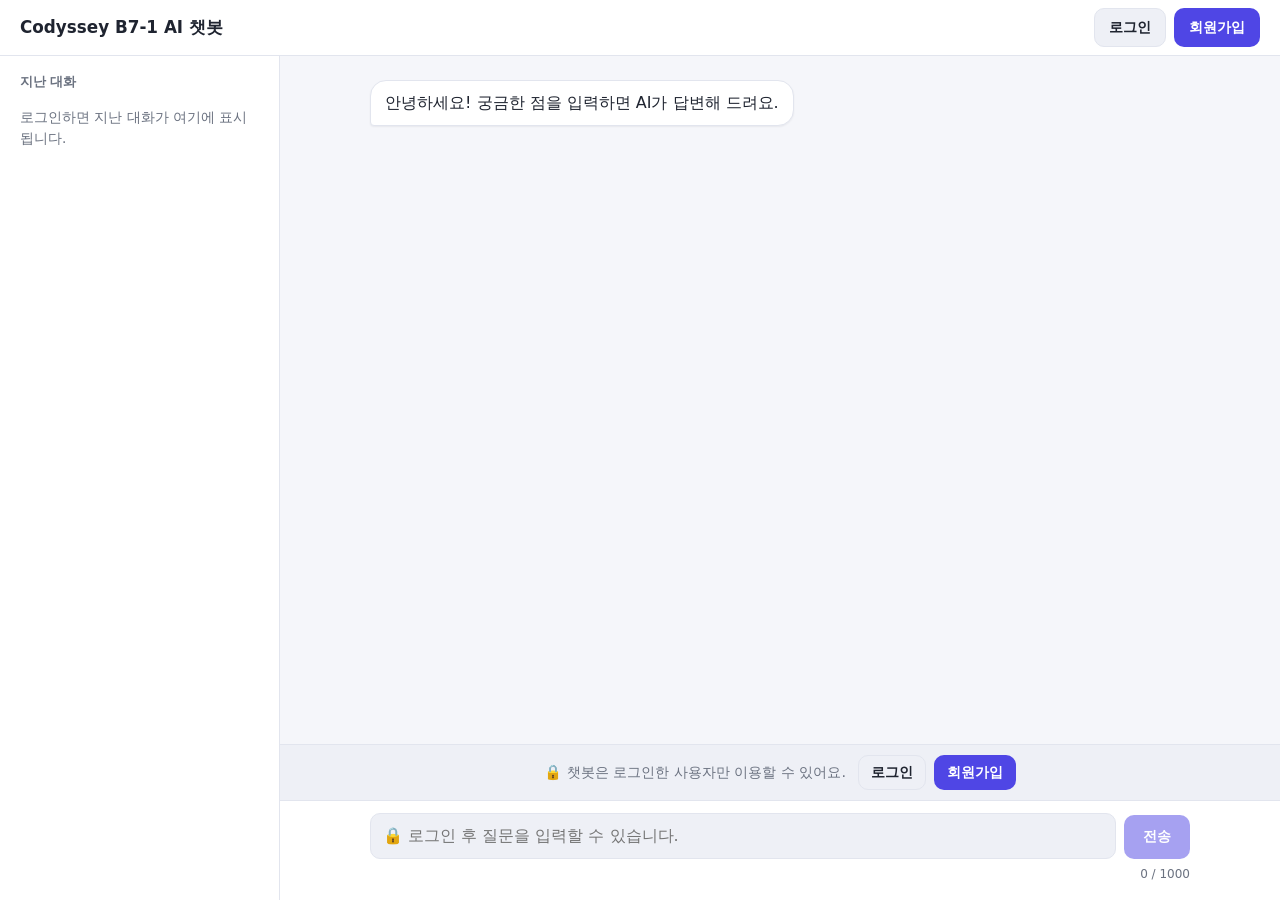
==== commit ea2bef4d: "feat: 과거 대화 이력 불러오기 사이드바 UI 연동" ====
--- a/templates/index.html
+++ b/templates/index.html
@@ -46,14 +46,11 @@
 
       <form id="chat-form" class="chat-form" autocomplete="off">
         <label for="chat-input" class="visually-hidden">질문 입력</label>
-        <textarea id="chat-input" name="prompt" rows="1" placeholder="🔒 로그인이 필요합니다" disabled></textarea>
+        <textarea id="chat-input" name="prompt" rows="1" placeholder="🔒 로그인 후 질문을 입력할 수 있습니다." disabled></textarea>
         <button type="submit" id="send-btn" class="btn btn-primary send-btn" disabled>전송</button>
         <div class="chat-form-footer">
           <p id="input-hint" class="input-hint" role="alert" hidden></p>
-          <span class="form-meta">
-            <span class="keyboard-hint">Enter 전송 · Shift+Enter 줄바꿈</span>
-            <span id="char-count" class="char-count">0 / 1000</span>
-          </span>
+          <span id="char-count" class="char-count">0 / 1000</span>
         </div>
       </form>
     </main>
--- a/static/css/style.css
+++ b/static/css/style.css
@@ -68,8 +68,6 @@
   background: var(--color-bg);
   color: var(--color-text);
   line-height: 1.5;
-  /* 한국어 단어가 음절 중간에서 줄바꿈되지 않게 함 (끊을 곳이 없는 긴 문자열은 .message의 overflow-wrap이 처리) */
-  word-break: keep-all;
 }
 
 /* ---------- 버튼 ---------- */
@@ -359,19 +357,8 @@
   font-size: 0.85rem;
 }
 
-.form-meta {
-  display: flex;
-  gap: 10px;
+.char-count {
   margin-left: auto;
-  white-space: nowrap;
-}
-
-.keyboard-hint {
-  color: var(--color-text-muted);
-  font-size: 0.75rem;
-}
-
-.char-count {
   color: var(--color-text-muted);
   font-size: 0.75rem;
   font-variant-numeric: tabular-nums;
@@ -720,16 +707,4 @@
   .chat-form {
     padding: 10px 12px 12px;
   }
-
-  /* 320px 화면에서도 입력창 안내 문구가 한 줄에 들어가도록 전송 버튼 여백을 줄임 */
-  .send-btn {
-    padding: 0 14px;
-  }
-}
-
-/* 터치 화면·좁은 화면에서는 물리 키보드 단축키 안내를 숨김 */
-@media (max-width: 640px), (pointer: coarse) {
-  .keyboard-hint {
-    display: none;
-  }
-}
+}
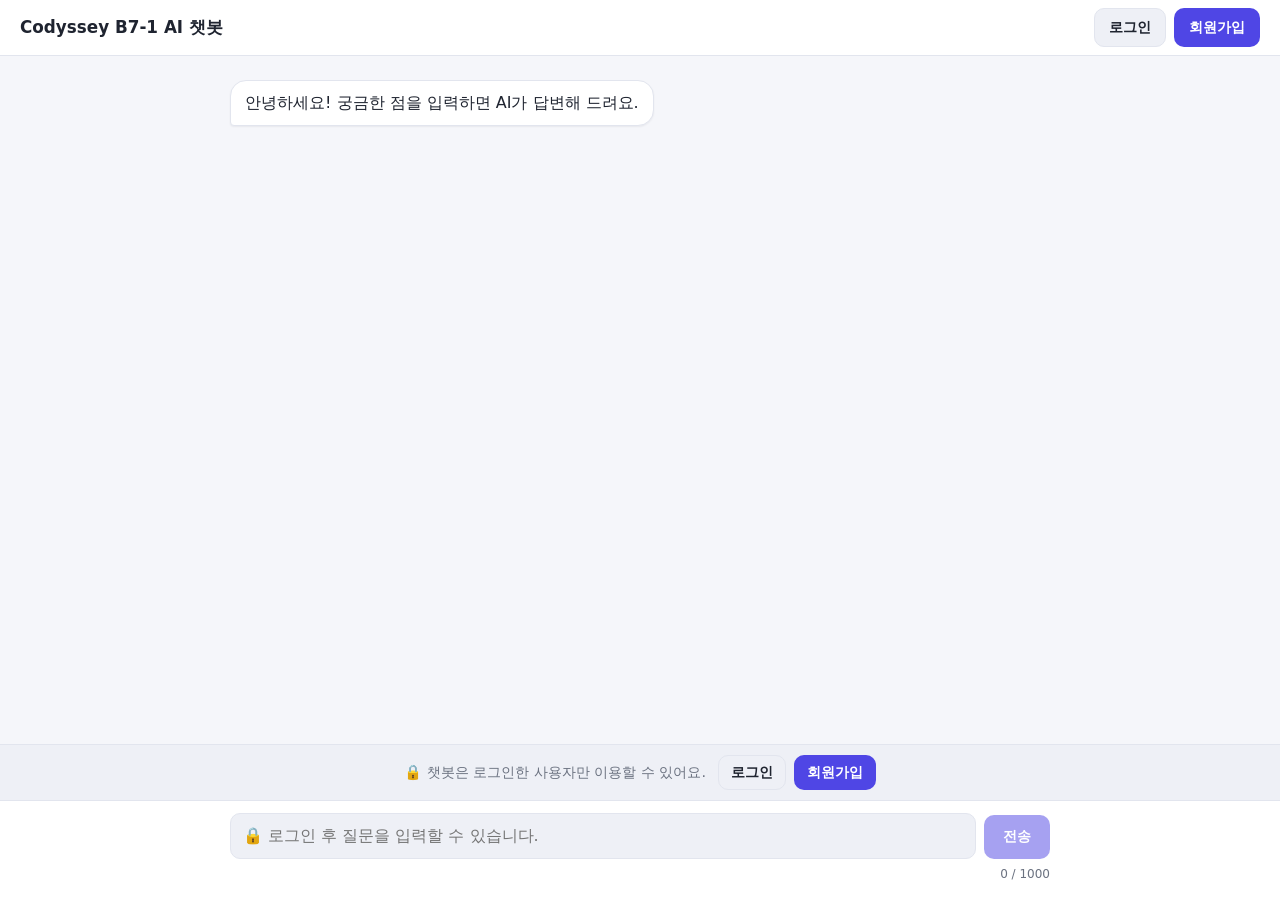
==== commit 3fa144de: "feat: 네트워크·서버 오류 및 세션 만료 시 에러 안내 배너 추가" ====
--- a/templates/index.html
+++ b/templates/index.html
@@ -12,7 +12,6 @@
     질문 입력과 AI 응답을 같은 화면의 말풍선으로 보여줍니다.
   -->
   <header class="app-header">
-    <button type="button" id="sidebar-toggle" class="icon-btn sidebar-toggle" aria-label="지난 대화 보기" aria-controls="history-sidebar" aria-expanded="false">☰</button>
     <h1 class="app-title">Codyssey B7-1 AI 챗봇</h1>
     <div id="auth-info" class="auth-info"></div>
   </header>
@@ -23,13 +22,6 @@
   </div>
 
   <div class="app-body">
-    <aside id="history-sidebar" class="history-sidebar" aria-label="지난 대화">
-      <h2 class="sidebar-title">지난 대화</h2>
-      <p id="history-status" class="history-status">로그인하면 지난 대화가 여기에 표시됩니다.</p>
-      <ul id="history-list" class="history-list"></ul>
-    </aside>
-    <div id="sidebar-backdrop" class="sidebar-backdrop" hidden></div>
-
     <main class="chat-panel">
       <section id="chat-messages" class="chat-messages" role="log" aria-live="polite" aria-label="대화 내용">
         <div class="message assistant welcome">안녕하세요! 궁금한 점을 입력하면 AI가 답변해 드려요.</div>
--- a/static/css/style.css
+++ b/static/css/style.css
@@ -508,158 +508,6 @@
   color: var(--color-success);
 }
 
-/* ---------- 지난 대화 사이드바 ---------- */
-.sidebar-toggle {
-  display: none;
-}
-
-.history-sidebar {
-  display: flex;
-  flex-direction: column;
-  gap: 8px;
-  width: 280px;
-  flex-shrink: 0;
-  padding: 16px 12px;
-  background: var(--color-surface);
-  border-right: 1px solid var(--color-border);
-  overflow-y: auto;
-}
-
-.sidebar-title {
-  margin: 0 8px 4px;
-  color: var(--color-text-muted);
-  font-size: 0.8rem;
-  font-weight: 700;
-}
-
-.history-status {
-  margin: 4px 8px;
-  color: var(--color-text-muted);
-  font-size: 0.85rem;
-}
-
-.history-list {
-  display: grid;
-  gap: 2px;
-  margin: 0;
-  padding: 0;
-  list-style: none;
-}
-
-.history-item {
-  display: grid;
-  gap: 2px;
-  width: 100%;
-  padding: 8px 10px;
-  border: none;
-  border-radius: 8px;
-  background: none;
-  color: inherit;
-  font: inherit;
-  text-align: left;
-  cursor: pointer;
-}
-
-.history-item:hover {
-  background: var(--color-surface-muted);
-}
-
-.history-item:focus-visible {
-  outline: 2px solid var(--color-primary);
-  outline-offset: -2px;
-}
-
-.history-item-title {
-  overflow: hidden;
-  font-size: 0.9rem;
-  white-space: nowrap;
-  text-overflow: ellipsis;
-}
-
-.history-item-meta {
-  display: flex;
-  gap: 6px;
-  color: var(--color-text-muted);
-  font-size: 0.75rem;
-}
-
-.badge-failed {
-  color: var(--color-danger);
-  font-weight: 700;
-}
-
-.history-divider {
-  align-self: center;
-  padding: 2px 12px;
-  border-radius: 999px;
-  background: var(--color-surface-muted);
-  color: var(--color-text-muted);
-  font-size: 0.75rem;
-}
-
-/* 사이드바에서 고른 질문을 대화창에서 잠깐 강조 */
-.message.highlight {
-  animation: highlight-pulse 1.6s ease-out;
-}
-
-@keyframes highlight-pulse {
-  0% {
-    box-shadow: 0 0 0 4px color-mix(in srgb, var(--color-primary) 45%, transparent);
-  }
-
-  100% {
-    box-shadow: var(--shadow-sm);
-  }
-}
-
-.sidebar-backdrop {
-  display: none;
-}
-
-@media (max-width: 768px) {
-  .sidebar-toggle {
-    display: inline-flex;
-  }
-
-  /* 모바일에서는 왼쪽에서 밀려 나오는 서랍으로 바뀜 (닫혀 있을 때는 Tab 이동에서도 제외) */
-  .history-sidebar {
-    position: fixed;
-    top: var(--header-height);
-    bottom: 0;
-    left: 0;
-    z-index: 20;
-    width: min(300px, 85vw);
-    box-shadow: var(--shadow-md);
-    transform: translateX(-100%);
-    visibility: hidden;
-    transition: transform 0.2s ease, visibility 0.2s;
-  }
-
-  body.sidebar-open .history-sidebar {
-    transform: none;
-    visibility: visible;
-  }
-
-  .sidebar-backdrop {
-    display: block;
-    position: fixed;
-    inset: var(--header-height) 0 0 0;
-    z-index: 10;
-    background: rgba(15, 17, 23, 0.4);
-  }
-}
-
-@media (prefers-reduced-motion: reduce) {
-  .message.highlight {
-    animation: none;
-    outline: 3px solid var(--color-primary);
-  }
-
-  .history-sidebar {
-    transition: none;
-  }
-}
-
 /* 화면에는 숨기고 스크린리더에는 읽히게 하는 유틸리티 */
 .visually-hidden {
   position: absolute;
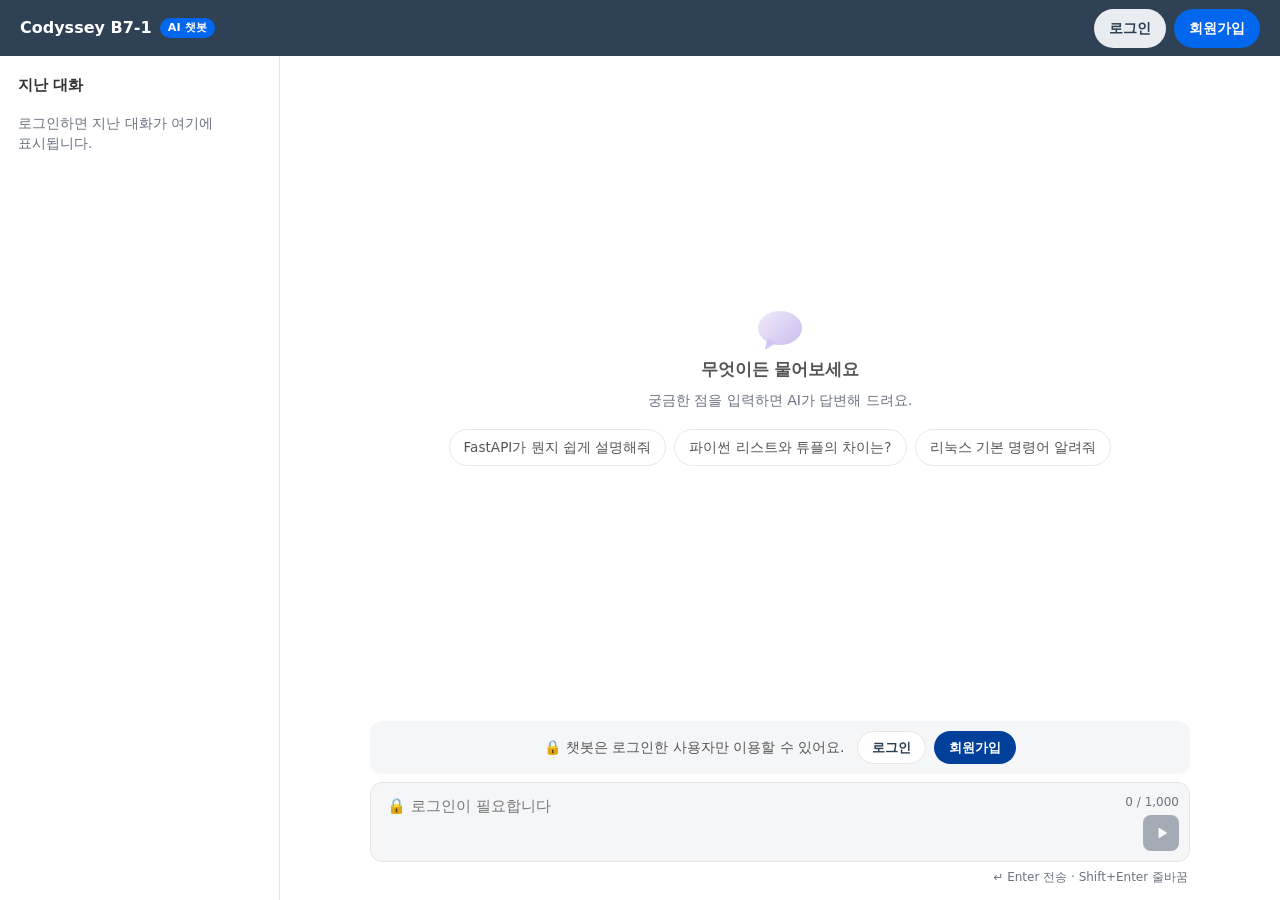
==== commit 20f912bf: "feat: 빈 대화 안내와 추천 질문 버튼, 지난 대화 건수 표시 추가" ====
--- a/templates/index.html
+++ b/templates/index.html
@@ -12,7 +12,11 @@
     질문 입력과 AI 응답을 같은 화면의 말풍선으로 보여줍니다.
   -->
   <header class="app-header">
-    <h1 class="app-title">Codyssey B7-1 AI 챗봇</h1>
+    <button type="button" id="sidebar-toggle" class="icon-btn sidebar-toggle" aria-label="지난 대화 보기" aria-controls="history-sidebar" aria-expanded="false">☰</button>
+    <h1 class="app-title">
+      <span class="app-title-text">Codyssey B7-1</span>
+      <span class="app-badge">AI 챗봇</span>
+    </h1>
     <div id="auth-info" class="auth-info"></div>
   </header>
 
@@ -22,9 +26,29 @@
   </div>
 
   <div class="app-body">
+    <aside id="history-sidebar" class="history-sidebar" aria-label="지난 대화">
+      <div class="sidebar-header">
+        <h2 class="sidebar-title">지난 대화</h2>
+        <span id="history-count" class="history-count" hidden></span>
+      </div>
+      <p id="history-status" class="history-status">로그인하면 지난 대화가 여기에 표시됩니다.</p>
+      <ul id="history-list" class="history-list"></ul>
+    </aside>
+    <div id="sidebar-backdrop" class="sidebar-backdrop" hidden></div>
+
     <main class="chat-panel">
       <section id="chat-messages" class="chat-messages" role="log" aria-live="polite" aria-label="대화 내용">
-        <div class="message assistant welcome">안녕하세요! 궁금한 점을 입력하면 AI가 답변해 드려요.</div>
+        <!-- 대화가 없을 때만 보이는 안내 (말풍선이 생기면 CSS가 숨김) -->
+        <div class="welcome empty-state">
+          <span class="empty-icon" aria-hidden="true"></span>
+          <p class="empty-title">무엇이든 물어보세요</p>
+          <p class="empty-desc">궁금한 점을 입력하면 AI가 답변해 드려요.</p>
+          <div class="suggestions" role="group" aria-label="추천 질문">
+            <button type="button" class="suggestion-chip">FastAPI가 뭔지 쉽게 설명해줘</button>
+            <button type="button" class="suggestion-chip">파이썬 리스트와 튜플의 차이는?</button>
+            <button type="button" class="suggestion-chip">리눅스 기본 명령어 알려줘</button>
+          </div>
+        </div>
       </section>
 
       <!-- 비로그인 상태가 기본: 로그인이 확인되면 app.js가 안내를 숨기고 입력창을 풀어줌 -->
@@ -37,12 +61,17 @@
       </div>
 
       <form id="chat-form" class="chat-form" autocomplete="off">
-        <label for="chat-input" class="visually-hidden">질문 입력</label>
-        <textarea id="chat-input" name="prompt" rows="1" placeholder="🔒 로그인 후 질문을 입력할 수 있습니다." disabled></textarea>
-        <button type="submit" id="send-btn" class="btn btn-primary send-btn" disabled>전송</button>
+        <div class="composer">
+          <label for="chat-input" class="visually-hidden">질문 입력</label>
+          <textarea id="chat-input" name="prompt" rows="1" placeholder="🔒 로그인이 필요합니다" disabled></textarea>
+          <span id="char-count" class="char-count">0 / 1,000</span>
+          <button type="submit" id="send-btn" class="send-btn" aria-label="전송" disabled>
+            <svg viewBox="0 0 24 24" aria-hidden="true" focusable="false"><path fill="currentColor" d="M6 4.5v15a1 1 0 0 0 1.5.86l12.5-7.5a1 1 0 0 0 0-1.72L7.5 3.64A1 1 0 0 0 6 4.5z"/></svg>
+          </button>
+        </div>
         <div class="chat-form-footer">
           <p id="input-hint" class="input-hint" role="alert" hidden></p>
-          <span id="char-count" class="char-count">0 / 1000</span>
+          <span class="keyboard-hint">↵ Enter 전송 · Shift+Enter 줄바꿈</span>
         </div>
       </form>
     </main>
--- a/static/css/style.css
+++ b/static/css/style.css
@@ -1,46 +1,43 @@
 /*
  * [권태현 전담] 웹 챗봇 반응형 스타일시트
- * 색상·간격은 :root 변수로 관리하고, 시스템이 다크 모드면 변수만 바꿔 적용합니다.
+ * 코디세이 학습 화면(학습용 챗봇 패널)의 라이트 테마를 참고했습니다.
+ * 색상·간격은 :root 변수로 관리합니다.
  */
 
 :root {
-  --color-bg: #f5f6fa;
+  /* 코디세이 화면에서 뽑은 색 (흰 글자를 올리는 색은 명도 대비 4.5:1 이상이 되도록 일부 조정) */
+  --color-brand: #00409a;          /* 대표 파랑: 메인 화면 시작 버튼 */
+  --color-brand-hover: #003583;
+  --color-brand-bright: #0367ee;   /* 밝은 파랑: 레벨 배지 #0470fc를 대비 기준에 맞게 조정 */
+  --color-slate: #2c3e50;          /* 챗봇 패널의 전송·생성 버튼 */
+  --color-slate-hover: #223140;
+  --color-header: #2f4255;         /* 챗봇 패널 머리줄 */
+
+  --color-bg: #ffffff;
   --color-surface: #ffffff;
-  --color-surface-muted: #eef0f6;
-  --color-border: #e2e5ee;
-  --color-text: #1f2430;
-  --color-text-muted: #6b7280;
-  --color-primary: #4f46e5;
-  --color-primary-hover: #4338ca;
-  --color-on-primary: #ffffff;
-  --color-danger: #c62828;
-  --color-danger-bg: #fdecec;
-  --color-danger-border: #f5c2c2;
+  --color-surface-muted: #f5f6f8;
+  --color-bubble-ai: #f1f3f6;
+  --color-border: #e5e5e5;
+  --color-border-strong: #d3d8de;
+  --color-text: #333333;
+  --color-text-sub: #555555;
+  --color-text-muted: #6b7280;     /* 참고 화면의 #999는 흰 바탕 대비가 부족해 진하게 조정 */
+  --color-on-dark: #ffffff;
+  --color-danger: #c41e43;
+  --color-danger-strong: #d42a4e;  /* 경험치 배지 분홍빨강 #ec3e5f를 대비 기준에 맞게 조정 */
+  --color-danger-bg: #fdeef1;
+  --color-danger-border: #f6c7d1;
   --color-success: #1b7f3b;
-  --radius-bubble: 16px;
-  --radius-control: 10px;
-  --shadow-sm: 0 1px 2px rgba(16, 24, 40, 0.06);
+
+  --radius-bubble: 14px;
+  --radius-control: 8px;
+  --radius-box: 12px;
+  --radius-pill: 999px;
   --shadow-md: 0 12px 32px rgba(16, 24, 40, 0.18);
+  --focus-ring: 0 0 0 3px rgba(3, 103, 238, 0.15);
   --header-height: 56px;
   --content-width: 820px;
   font-family: "Pretendard", "Apple SD Gothic Neo", "Malgun Gothic", system-ui, -apple-system, "Segoe UI", sans-serif;
-}
-
-@media (prefers-color-scheme: dark) {
-  :root {
-    --color-bg: #0f1117;
-    --color-surface: #181b24;
-    --color-surface-muted: #232733;
-    --color-border: #2c3140;
-    --color-text: #e7e9ee;
-    --color-text-muted: #9aa1b1;
-    --color-primary: #7c74ff;
-    --color-primary-hover: #6a61f5;
-    --color-danger: #ff8a8a;
-    --color-danger-bg: #3a1d21;
-    --color-danger-border: #5c2a31;
-    --color-success: #6fd394;
-  }
 }
 
 *,
@@ -68,6 +65,8 @@
   background: var(--color-bg);
   color: var(--color-text);
   line-height: 1.5;
+  /* 한국어 단어가 음절 중간에서 줄바꿈되지 않게 함 (끊을 곳이 없는 긴 문자열은 .message의 overflow-wrap이 처리) */
+  word-break: keep-all;
 }
 
 /* ---------- 버튼 ---------- */
@@ -80,14 +79,15 @@
   border: 1px solid transparent;
   border-radius: var(--radius-control);
   font: inherit;
-  font-size: 0.9rem;
+  font-size: 0.875rem;
   font-weight: 600;
+  white-space: nowrap;
   cursor: pointer;
-  transition: background-color 0.15s ease, opacity 0.15s ease;
+  transition: background-color 0.15s ease, border-color 0.15s ease, opacity 0.15s ease;
 }
 
 .btn:focus-visible {
-  outline: 2px solid var(--color-primary);
+  outline: 2px solid var(--color-brand-bright);
   outline-offset: 2px;
 }
 
@@ -96,52 +96,153 @@
   cursor: not-allowed;
 }
 
+/* 대표 버튼: 메인 화면 시작 버튼처럼 진한 파랑 알약 모양 */
 .btn-primary {
-  background: var(--color-primary);
-  color: var(--color-on-primary);
+  border-radius: var(--radius-pill);
+  background: var(--color-brand);
+  color: var(--color-on-dark);
 }
 
 .btn-primary:hover:not(:disabled) {
-  background: var(--color-primary-hover);
+  background: var(--color-brand-hover);
 }
 
 .btn-secondary {
+  background: var(--color-surface);
+  border-color: var(--color-border);
+  color: var(--color-slate);
+}
+
+.btn-secondary:hover:not(:disabled) {
+  border-color: var(--color-border-strong);
   background: var(--color-surface-muted);
-  color: var(--color-text);
-  border-color: var(--color-border);
-}
-
-.btn-secondary:hover:not(:disabled) {
-  border-color: var(--color-primary);
-}
-
-/* ---------- 헤더 ---------- */
+}
+
+/* 어두운 머리줄 위 버튼 */
+.btn-light {
+  border-radius: var(--radius-pill);
+  background: #e9edf1;
+  color: var(--color-slate);
+}
+
+.btn-light:hover:not(:disabled) {
+  background: #ffffff;
+}
+
+.btn-bright {
+  border-radius: var(--radius-pill);
+  background: var(--color-brand-bright);
+  color: var(--color-on-dark);
+}
+
+.btn-bright:hover:not(:disabled) {
+  background: #0259d1;
+}
+
+.icon-btn {
+  display: inline-flex;
+  align-items: center;
+  justify-content: center;
+  width: 36px;
+  height: 36px;
+  padding: 0;
+  border: none;
+  border-radius: var(--radius-control);
+  background: transparent;
+  color: inherit;
+  font-size: 1rem;
+  cursor: pointer;
+}
+
+.icon-btn:hover {
+  background: var(--color-surface-muted);
+}
+
+.icon-btn:focus-visible {
+  outline: 2px solid var(--color-brand-bright);
+  outline-offset: 2px;
+}
+
+/* ---------- 머리줄 (챗봇 패널 머리줄처럼 짙은 남회색) ---------- */
 .app-header {
   display: flex;
   align-items: center;
   gap: 12px;
   height: var(--header-height);
   padding: 0 20px;
-  background: var(--color-surface);
-  border-bottom: 1px solid var(--color-border);
+  background: var(--color-header);
+  color: var(--color-on-dark);
   flex-shrink: 0;
 }
 
+.app-header .icon-btn:hover {
+  background: rgba(255, 255, 255, 0.12);
+}
+
+.app-header :focus-visible {
+  outline-color: #ffffff;
+}
+
 .app-title {
+  display: flex;
   flex: 1;
+  align-items: center;
+  gap: 8px;
+  min-width: 0;
   margin: 0;
-  font-size: 1.05rem;
+  font-size: 1rem;
   font-weight: 700;
   white-space: nowrap;
+}
+
+.app-title-text {
   overflow: hidden;
   text-overflow: ellipsis;
 }
 
+/* 레벨 배지처럼 밝은 파랑 알약 */
+.app-badge {
+  flex-shrink: 0;
+  padding: 2px 8px;
+  border-radius: var(--radius-pill);
+  background: var(--color-brand-bright);
+  font-size: 0.7rem;
+  font-weight: 700;
+  letter-spacing: 0.02em;
+}
+
 .auth-info {
   display: flex;
   align-items: center;
   gap: 8px;
-  font-size: 0.9rem;
+  font-size: 0.875rem;
+}
+
+.auth-user {
+  display: inline-flex;
+  align-items: center;
+  gap: 8px;
+  min-width: 0;
+  font-weight: 700;
+}
+
+.auth-user-name {
+  max-width: 200px;
+  overflow: hidden;
+  white-space: nowrap;
+  text-overflow: ellipsis;
+}
+
+/* 기본 프로필 원 (머리·몸 모양을 배경 그라디언트로 그림) */
+.avatar {
+  flex-shrink: 0;
+  width: 28px;
+  height: 28px;
+  border-radius: 50%;
+  background:
+    radial-gradient(circle at 50% 38%, #9aa5b4 0 21%, transparent 22%),
+    radial-gradient(ellipse 58% 40% at 50% 100%, #9aa5b4 0 98%, transparent 100%),
+    #e3e7ec;
 }
 
 /* ---------- 상단 에러 안내 배너 ---------- */
@@ -153,7 +254,7 @@
   background: var(--color-danger-bg);
   border-bottom: 1px solid var(--color-danger-border);
   color: var(--color-danger);
-  font-size: 0.9rem;
+  font-size: 0.875rem;
   flex-shrink: 0;
 }
 
@@ -168,7 +269,7 @@
 }
 
 .error-banner .icon-btn:hover {
-  background: color-mix(in srgb, var(--color-danger) 12%, transparent);
+  background: rgba(196, 30, 67, 0.1);
 }
 
 /* ---------- 본문 / 대화 영역 ---------- */
@@ -184,16 +285,98 @@
   flex-direction: column;
   min-width: 0;
   min-height: 0;
+  background: var(--color-surface);
 }
 
 .chat-messages {
   display: flex;
   flex: 1;
   flex-direction: column;
-  gap: 12px;
+  gap: 14px;
   overflow-y: auto;
   /* 넓은 화면에서는 대화 폭을 --content-width로 제한하고 가운데 정렬 */
   padding: 24px max(16px, calc((100% - var(--content-width)) / 2));
+}
+
+/* ---------- 빈 대화 안내 (챗봇 패널의 '무엇이든 물어보세요' 화면) ---------- */
+.empty-state {
+  display: flex;
+  flex-direction: column;
+  align-items: center;
+  gap: 8px;
+  margin: auto; /* 대화가 없을 때 대화 영역 한가운데에 표시 */
+  padding: 24px 0;
+  text-align: center;
+}
+
+/* 말풍선(대기 중 말풍선 포함)이 하나라도 생기면 안내를 숨김 */
+.chat-messages:has(.message) .empty-state {
+  display: none;
+}
+
+/* 연보라 말풍선 아이콘 */
+.empty-icon {
+  position: relative;
+  width: 44px;
+  height: 34px;
+  margin-bottom: 4px;
+  border-radius: 50%;
+  background: linear-gradient(135deg, #f1ebfa, #cbbcf0);
+}
+
+.empty-icon::after {
+  content: "";
+  position: absolute;
+  bottom: -5px;
+  left: 7px;
+  width: 12px;
+  height: 12px;
+  background: #d3c6f2;
+  clip-path: polygon(0 100%, 20% 0, 100% 35%);
+}
+
+.empty-title {
+  margin: 0;
+  color: var(--color-text-sub);
+  font-size: 1.05rem;
+  font-weight: 700;
+}
+
+.empty-desc {
+  margin: 0;
+  color: var(--color-text-muted);
+  font-size: 0.875rem;
+}
+
+.suggestions {
+  display: flex;
+  flex-wrap: wrap;
+  justify-content: center;
+  gap: 8px;
+  margin-top: 10px;
+}
+
+/* 테두리만 있는 알약 모양 추천 질문 */
+.suggestion-chip {
+  padding: 7px 14px;
+  border: 1px solid #e8e8e8;
+  border-radius: var(--radius-pill);
+  background: var(--color-surface);
+  color: var(--color-text-sub);
+  font: inherit;
+  font-size: 0.85rem;
+  cursor: pointer;
+  transition: border-color 0.15s ease, color 0.15s ease;
+}
+
+.suggestion-chip:hover {
+  border-color: var(--color-brand-bright);
+  color: var(--color-brand);
+}
+
+.suggestion-chip:focus-visible {
+  outline: 2px solid var(--color-brand-bright);
+  outline-offset: 2px;
 }
 
 /* ---------- 말풍선 ---------- */
@@ -201,7 +384,8 @@
   max-width: min(720px, 85%);
   padding: 10px 14px;
   border-radius: var(--radius-bubble);
-  box-shadow: var(--shadow-sm);
+  font-size: 0.95rem;
+  line-height: 1.6;
   /* AI 응답의 줄바꿈을 그대로 보여주고, 긴 단어·URL도 말풍선 안에서 줄바꿈 */
   white-space: pre-wrap;
   overflow-wrap: anywhere;
@@ -209,21 +393,21 @@
 
 .message.user {
   align-self: flex-end;
-  background: var(--color-primary);
-  color: var(--color-on-primary);
+  background: var(--color-brand);
+  color: var(--color-on-dark);
   border-bottom-right-radius: 4px;
 }
 
 .message.assistant {
   align-self: flex-start;
-  background: var(--color-surface);
-  border: 1px solid var(--color-border);
+  background: var(--color-bubble-ai);
+  color: var(--color-text);
   border-bottom-left-radius: 4px;
 }
 
 .message.failed {
   background: var(--color-danger-bg);
-  border-color: var(--color-danger-border);
+  border: 1px solid var(--color-danger-border);
   color: var(--color-danger);
 }
 
@@ -277,91 +461,65 @@
   }
 }
 
-/* ---------- 입력 영역 ---------- */
+/* ---------- 입력 영역 (챗봇 패널처럼 테두리 상자 안에 입력창·글자 수·전송 버튼) ---------- */
 .chat-form {
+  padding: 8px max(16px, calc((100% - var(--content-width)) / 2)) 14px;
+  background: var(--color-surface);
+  flex-shrink: 0;
+}
+
+.composer {
   display: grid;
   grid-template-columns: 1fr auto;
-  gap: 6px 8px;
-  padding: 12px max(16px, calc((100% - var(--content-width)) / 2)) 16px;
+  grid-template-rows: auto 1fr;
+  gap: 4px 12px;
+  padding: 10px 10px 10px 16px;
+  border: 1px solid var(--color-border);
+  border-radius: var(--radius-box);
   background: var(--color-surface);
-  border-top: 1px solid var(--color-border);
-  flex-shrink: 0;
-}
-
-.chat-form textarea {
-  min-height: 44px;
+  transition: border-color 0.15s ease, box-shadow 0.15s ease;
+}
+
+.composer:focus-within {
+  border-color: var(--color-brand-bright);
+  box-shadow: var(--focus-ring);
+}
+
+.composer:has(textarea:disabled) {
+  background: var(--color-surface-muted);
+}
+
+.composer textarea {
+  grid-row: 1 / span 2;
+  grid-column: 1;
+  min-height: 48px;
   max-height: 160px;
-  padding: 10px 12px;
-  border: 1px solid var(--color-border);
-  border-radius: var(--radius-control);
-  background: var(--color-bg);
+  padding: 2px 0;
+  border: none;
+  background: transparent;
   color: var(--color-text);
   font: inherit;
+  font-size: 0.95rem;
   line-height: 1.5;
   resize: none;
 }
 
-.chat-form textarea:focus {
+.composer textarea:focus {
   outline: none;
-  border-color: var(--color-primary);
-  box-shadow: 0 0 0 3px color-mix(in srgb, var(--color-primary) 25%, transparent);
-}
-
-.chat-form textarea:disabled {
-  background: var(--color-surface-muted);
+}
+
+.composer textarea:disabled {
   cursor: not-allowed;
 }
 
-/* ---------- 비로그인 안내 ---------- */
-.login-notice {
-  display: flex;
-  flex-wrap: wrap;
-  align-items: center;
-  justify-content: center;
-  gap: 8px 12px;
-  padding: 10px 16px;
-  background: var(--color-surface-muted);
-  border-top: 1px solid var(--color-border);
-  color: var(--color-text-muted);
-  font-size: 0.9rem;
-  text-align: center;
-}
-
-.login-notice-actions {
-  display: inline-flex;
-  gap: 8px;
-}
-
-.login-notice .btn {
-  padding: 6px 12px;
-  font-size: 0.85rem;
-}
-
-.send-btn {
-  align-self: end;
-  height: 44px;
-  padding: 0 18px;
-}
-
-.chat-form-footer {
-  display: flex;
-  grid-column: 1 / -1;
-  align-items: center;
-  gap: 8px;
-  min-height: 1.2em;
-}
-
-.input-hint {
-  margin: 0;
-  color: var(--color-danger);
-  font-size: 0.85rem;
-}
-
 .char-count {
-  margin-left: auto;
+  grid-row: 1;
+  grid-column: 2;
+  justify-self: end;
   color: var(--color-text-muted);
   font-size: 0.75rem;
   font-variant-numeric: tabular-nums;
+  white-space: nowrap;
 }
 
 .char-count.over {
@@ -369,37 +527,95 @@
   font-weight: 700;
 }
 
-/* ---------- 헤더 로그인 정보 ---------- */
-.auth-user {
-  font-weight: 600;
-  white-space: nowrap;
-  overflow: hidden;
-  text-overflow: ellipsis;
-  max-width: 220px;
-}
-
-.icon-btn {
+/* 챗봇 패널의 정사각형 전송 버튼 */
+.send-btn {
   display: inline-flex;
-  align-items: center;
+  grid-row: 2;
+  grid-column: 2;
+  align-items: center;
+  align-self: end;
   justify-content: center;
+  justify-self: end;
   width: 36px;
   height: 36px;
   padding: 0;
   border: none;
-  border-radius: 8px;
-  background: transparent;
-  color: inherit;
-  font-size: 1rem;
+  border-radius: var(--radius-control);
+  background: var(--color-slate);
+  color: var(--color-on-dark);
   cursor: pointer;
-}
-
-.icon-btn:hover {
+  transition: background-color 0.15s ease, opacity 0.15s ease;
+}
+
+.send-btn svg {
+  width: 14px;
+  height: 14px;
+  margin-left: 2px; /* 삼각형 아이콘을 눈으로 보기에 가운데로 */
+}
+
+.send-btn:hover:not(:disabled) {
+  background: var(--color-slate-hover);
+}
+
+.send-btn:focus-visible {
+  outline: 2px solid var(--color-brand-bright);
+  outline-offset: 2px;
+}
+
+.send-btn:disabled {
+  opacity: 0.4;
+  cursor: not-allowed;
+}
+
+.chat-form-footer {
+  display: flex;
+  align-items: center;
+  gap: 8px;
+  min-height: 1.2em;
+  padding: 6px 2px 0;
+}
+
+.input-hint {
+  margin: 0;
+  color: var(--color-danger);
+  font-size: 0.8rem;
+}
+
+.keyboard-hint {
+  margin-left: auto;
+  color: var(--color-text-muted);
+  font-size: 0.75rem;
+  white-space: nowrap;
+}
+
+/* ---------- 비로그인 안내 ---------- */
+.login-notice {
+  display: flex;
+  flex-wrap: wrap;
+  align-items: center;
+  justify-content: center;
+  gap: 8px 12px;
+  margin: 0 max(16px, calc((100% - var(--content-width)) / 2));
+  padding: 10px 16px;
+  border-radius: var(--radius-box);
   background: var(--color-surface-muted);
-}
-
-.icon-btn:focus-visible {
-  outline: 2px solid var(--color-primary);
-  outline-offset: 2px;
+  color: var(--color-text-sub);
+  font-size: 0.875rem;
+  text-align: center;
+}
+
+.login-notice-actions {
+  display: inline-flex;
+  gap: 8px;
+}
+
+.login-notice .btn {
+  padding: 6px 14px;
+  font-size: 0.8rem;
+}
+
+.login-notice .btn-secondary {
+  border-radius: var(--radius-pill);
 }
 
 /* ---------- 로그인 / 회원가입 모달 ---------- */
@@ -407,41 +623,49 @@
   width: min(400px, calc(100% - 32px));
   padding: 0;
   border: none;
-  border-radius: 16px;
+  border-radius: 14px;
   background: var(--color-surface);
   color: var(--color-text);
   box-shadow: var(--shadow-md);
+  overflow: hidden;
 }
 
 .modal::backdrop {
-  background: rgba(15, 17, 23, 0.5);
-}
-
-.modal-content {
-  padding: 8px 24px 24px;
+  background: rgba(2, 17, 36, 0.55);
 }
 
 .modal-header {
   display: flex;
   align-items: center;
   justify-content: space-between;
-  padding-top: 8px;
+  padding: 10px 10px 10px 20px;
+  background: var(--color-header);
+  color: var(--color-on-dark);
+}
+
+.modal-header .icon-btn:hover {
+  background: rgba(255, 255, 255, 0.12);
+}
+
+.modal-header .icon-btn:focus-visible {
+  outline-color: #ffffff;
 }
 
 .modal-title {
   margin: 0;
-  font-size: 1.05rem;
-}
-
+  font-size: 1rem;
+}
+
+/* 챗봇 패널의 '대화' 탭처럼 글자 아래 밑줄 */
 .modal-tabs {
   display: flex;
-  margin: 12px 0 20px;
+  gap: 20px;
+  margin: 0 22px;
   border-bottom: 1px solid var(--color-border);
 }
 
 .modal-tab {
-  flex: 1;
-  padding: 10px;
+  padding: 14px 2px 10px;
   border: none;
   border-bottom: 2px solid transparent;
   background: none;
@@ -452,19 +676,25 @@
 }
 
 .modal-tab[aria-selected="true"] {
-  color: var(--color-primary);
-  border-bottom-color: var(--color-primary);
+  color: var(--color-text);
+  border-bottom-color: var(--color-slate);
+}
+
+.modal-tab:focus-visible {
+  outline: 2px solid var(--color-brand-bright);
+  outline-offset: 2px;
 }
 
 .auth-form {
   display: grid;
   gap: 14px;
+  padding: 20px 22px 24px;
 }
 
 .auth-form label {
   display: grid;
   gap: 6px;
-  font-size: 0.9rem;
+  font-size: 0.875rem;
   font-weight: 600;
 }
 
@@ -478,7 +708,7 @@
   padding: 10px 12px;
   border: 1px solid var(--color-border);
   border-radius: var(--radius-control);
-  background: var(--color-bg);
+  background: var(--color-surface);
   color: var(--color-text);
   font: inherit;
   font-weight: 400;
@@ -486,12 +716,13 @@
 
 .auth-form input:focus {
   outline: none;
-  border-color: var(--color-primary);
-  box-shadow: 0 0 0 3px color-mix(in srgb, var(--color-primary) 25%, transparent);
+  border-color: var(--color-brand-bright);
+  box-shadow: var(--focus-ring);
 }
 
 .auth-form .btn {
-  padding: 11px 14px;
+  padding: 12px 14px;
+  font-size: 0.95rem;
 }
 
 .form-message {
@@ -506,6 +737,182 @@
 
 .form-message.success {
   color: var(--color-success);
+}
+
+/* ---------- 지난 대화 사이드바 (챗봇 패널의 대화 이력 목록) ---------- */
+.sidebar-toggle {
+  display: none;
+}
+
+.history-sidebar {
+  display: flex;
+  flex-direction: column;
+  gap: 10px;
+  width: 280px;
+  flex-shrink: 0;
+  padding: 18px 14px;
+  background: var(--color-surface);
+  border-right: 1px solid var(--color-border);
+  overflow-y: auto;
+}
+
+.sidebar-header {
+  display: flex;
+  align-items: baseline;
+  justify-content: space-between;
+  margin: 0 4px 2px;
+}
+
+.sidebar-title {
+  margin: 0;
+  color: var(--color-text);
+  font-size: 0.95rem;
+  font-weight: 700;
+}
+
+.history-count {
+  color: var(--color-text-muted);
+  font-size: 0.8rem;
+}
+
+.history-status {
+  margin: 4px;
+  color: var(--color-text-muted);
+  font-size: 0.85rem;
+}
+
+.history-list {
+  display: grid;
+  gap: 8px;
+  margin: 0;
+  padding: 0;
+  list-style: none;
+}
+
+/* 테두리 있는 카드 모양 항목: 제목 한 줄 + 날짜 */
+.history-item {
+  display: grid;
+  gap: 3px;
+  width: 100%;
+  padding: 10px 12px;
+  border: 1px solid #ececec;
+  border-radius: var(--radius-control);
+  background: var(--color-surface);
+  color: inherit;
+  font: inherit;
+  text-align: left;
+  cursor: pointer;
+  transition: border-color 0.15s ease, background-color 0.15s ease;
+}
+
+.history-item:hover {
+  border-color: var(--color-border-strong);
+  background: var(--color-surface-muted);
+}
+
+.history-item:focus-visible {
+  outline: 2px solid var(--color-brand-bright);
+  outline-offset: 1px;
+}
+
+.history-item-title {
+  overflow: hidden;
+  color: var(--color-text);
+  font-size: 0.875rem;
+  font-weight: 600;
+  white-space: nowrap;
+  text-overflow: ellipsis;
+}
+
+.history-item-meta {
+  display: flex;
+  align-items: center;
+  gap: 6px;
+  color: var(--color-text-muted);
+  font-size: 0.75rem;
+}
+
+/* 경험치 배지처럼 분홍빨강 알약 */
+.badge-failed {
+  padding: 0 7px;
+  border-radius: var(--radius-pill);
+  background: var(--color-danger-strong);
+  color: var(--color-on-dark);
+  font-size: 0.7rem;
+  font-weight: 700;
+  line-height: 1.6;
+}
+
+.history-divider {
+  align-self: center;
+  padding: 2px 12px;
+  border-radius: var(--radius-pill);
+  background: var(--color-surface-muted);
+  color: var(--color-text-muted);
+  font-size: 0.75rem;
+}
+
+/* 사이드바에서 고른 질문을 대화창에서 잠깐 강조 */
+.message.highlight {
+  animation: highlight-pulse 1.6s ease-out;
+}
+
+@keyframes highlight-pulse {
+  0% {
+    box-shadow: 0 0 0 4px rgba(3, 103, 238, 0.45);
+  }
+
+  100% {
+    box-shadow: 0 0 0 0 rgba(3, 103, 238, 0);
+  }
+}
+
+.sidebar-backdrop {
+  display: none;
+}
+
+@media (max-width: 768px) {
+  .sidebar-toggle {
+    display: inline-flex;
+  }
+
+  /* 모바일에서는 왼쪽에서 밀려 나오는 서랍으로 바뀜 (닫혀 있을 때는 Tab 이동에서도 제외) */
+  .history-sidebar {
+    position: fixed;
+    top: var(--header-height);
+    bottom: 0;
+    left: 0;
+    z-index: 20;
+    width: min(300px, 85vw);
+    box-shadow: var(--shadow-md);
+    transform: translateX(-100%);
+    visibility: hidden;
+    transition: transform 0.2s ease, visibility 0.2s;
+  }
+
+  body.sidebar-open .history-sidebar {
+    transform: none;
+    visibility: visible;
+  }
+
+  .sidebar-backdrop {
+    display: block;
+    position: fixed;
+    inset: var(--header-height) 0 0 0;
+    z-index: 10;
+    background: rgba(2, 17, 36, 0.4);
+  }
+}
+
+@media (prefers-reduced-motion: reduce) {
+  .message.highlight {
+    animation: none;
+    outline: 3px solid var(--color-brand-bright);
+  }
+
+  .history-sidebar {
+    transition: none;
+  }
 }
 
 /* 화면에는 숨기고 스크린리더에는 읽히게 하는 유틸리티 */
@@ -524,6 +931,7 @@
 /* ---------- 모바일 ---------- */
 @media (max-width: 640px) {
   .app-header {
+    gap: 8px;
     padding: 0 12px;
   }
 
@@ -537,11 +945,11 @@
 
   .auth-info .btn {
     padding: 6px 10px;
-    font-size: 0.85rem;
-  }
-
-  .auth-user {
-    max-width: 110px;
+    font-size: 0.8rem;
+  }
+
+  .auth-user-name {
+    max-width: 96px;
   }
 
   .chat-messages {
@@ -553,6 +961,24 @@
   }
 
   .chat-form {
-    padding: 10px 12px 12px;
-  }
-}
+    padding: 8px 12px 12px;
+  }
+
+  .login-notice {
+    margin: 0 12px;
+  }
+}
+
+@media (max-width: 400px) {
+  /* 아주 좁은 화면에서는 제목 옆 배지를 숨겨 로그인 버튼 자리를 확보 */
+  .app-badge {
+    display: none;
+  }
+}
+
+/* 터치 화면·좁은 화면에서는 물리 키보드 단축키 안내를 숨김 */
+@media (max-width: 640px), (pointer: coarse) {
+  .keyboard-hint {
+    display: none;
+  }
+}
